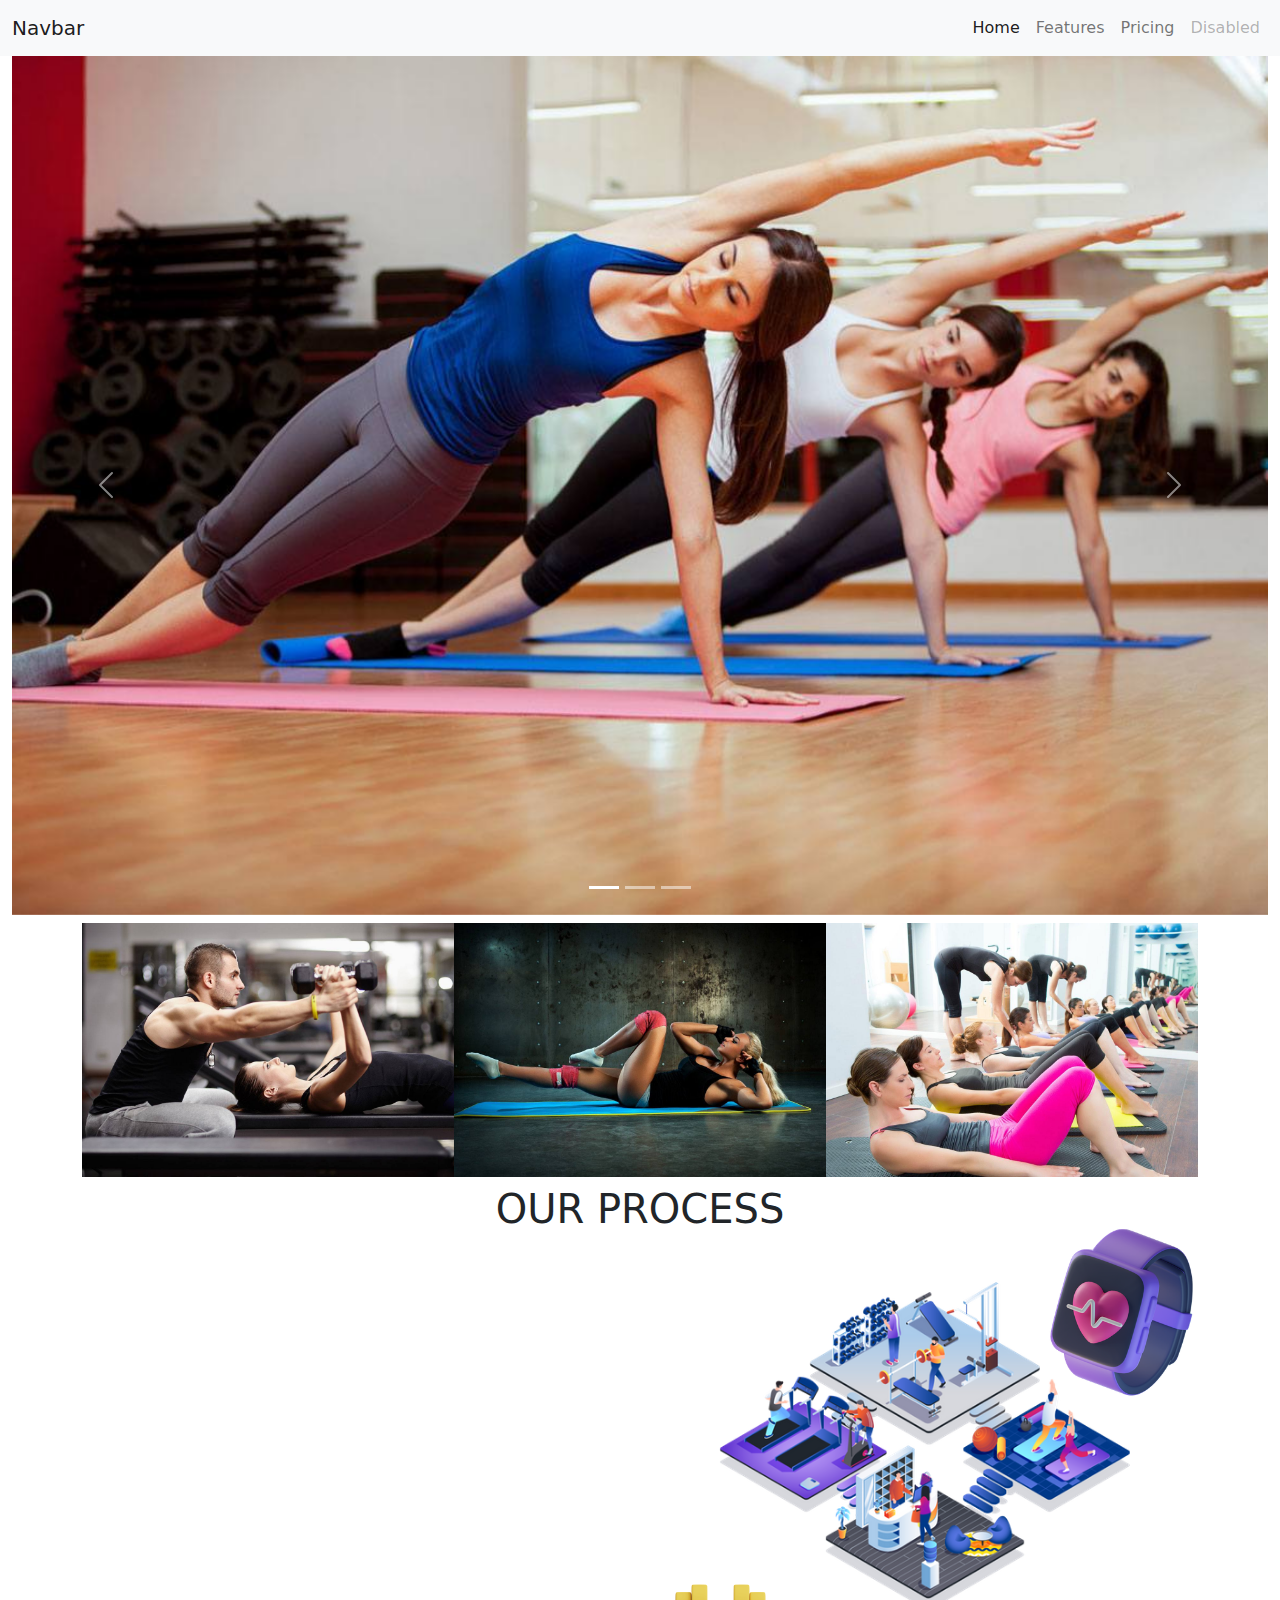
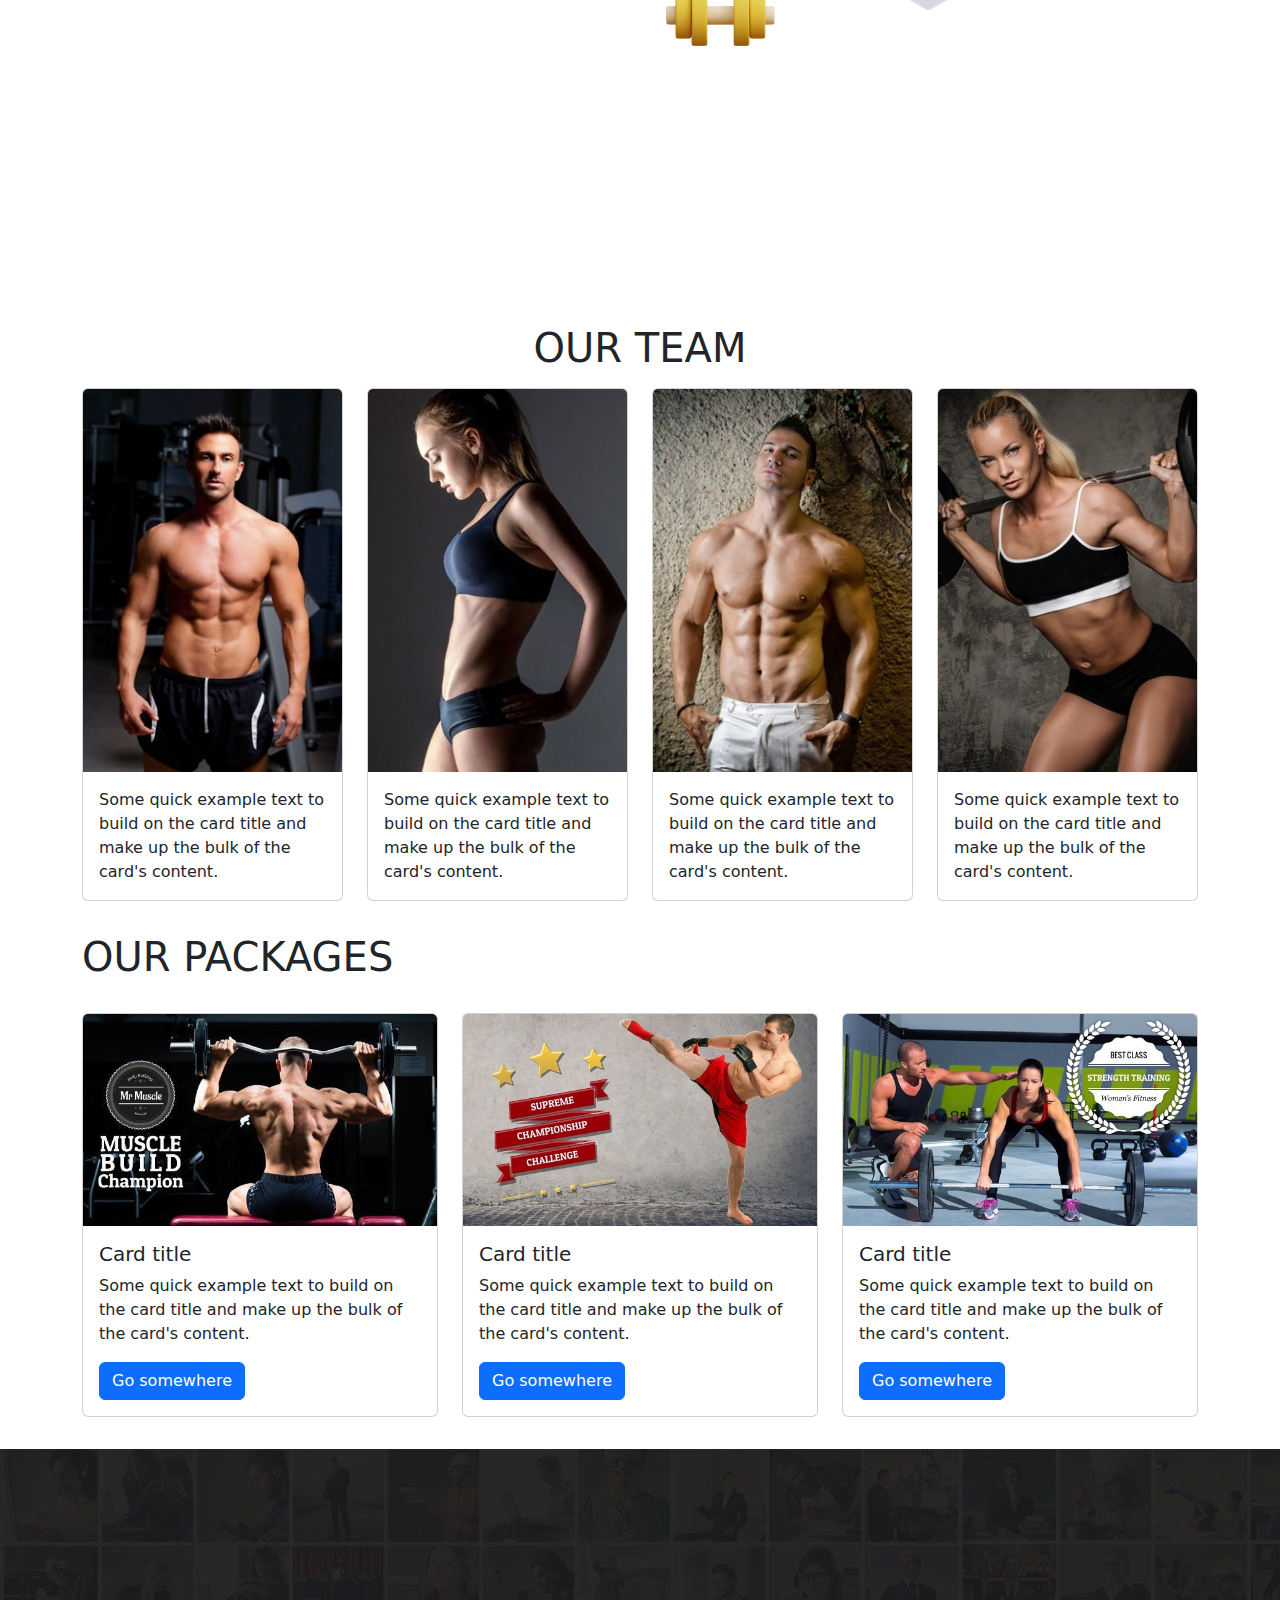
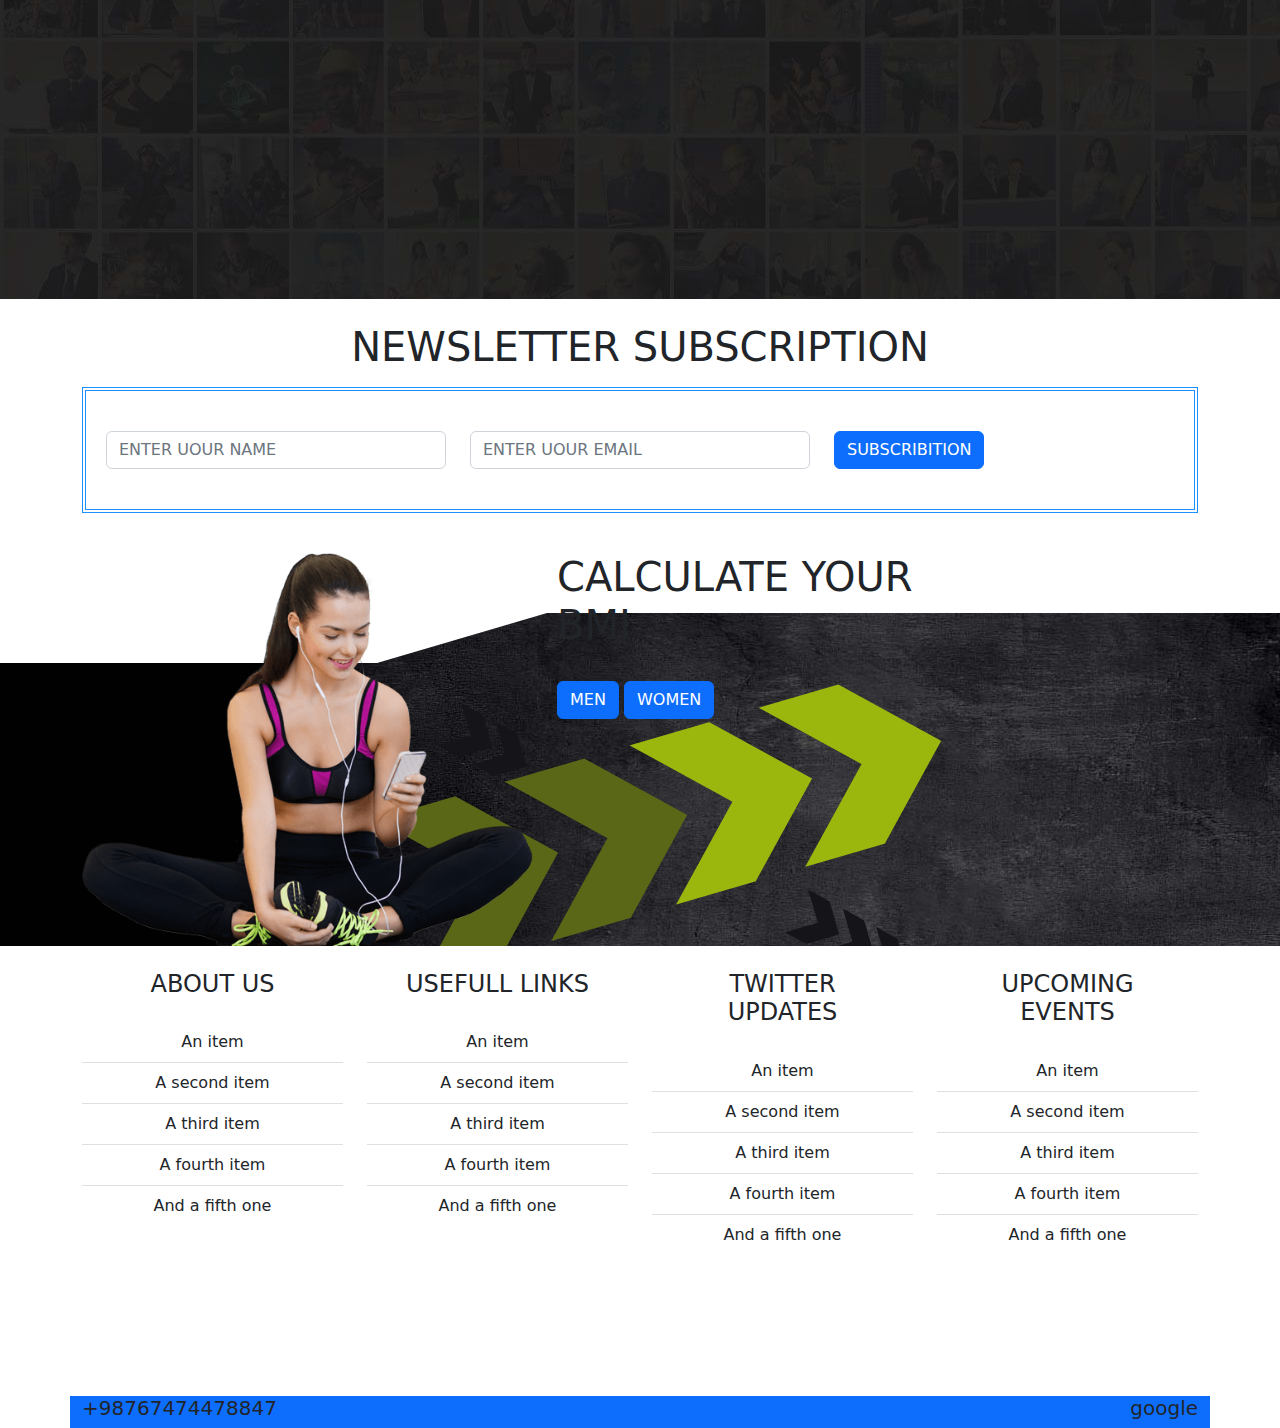
==== index.html @ b1b50716 "new" ====
<!DOCTYPE html>
<html lang="en">
<head>
    <meta charset="UTF-8">
    <meta http-equiv="X-UA-Compatible" content="IE=edge">
    <meta name="viewport" content="width=device-width, initial-scale=1.0">
    <title>sample page</title>
    <link rel="stylesheet" href="style.css">
    <link rel="stylesheet" href="./bootstrap/dist/css/bootstrap.min.css">
</head>
<body>
<!--navbar-->
<nav class="navbar navbar-expand-lg bg-light">
    <div class="container-fluid">
      <a class="navbar-brand" href="#">Navbar</a>
      <button class="navbar-toggler" type="button" data-bs-toggle="collapse" data-bs-target="#navbarNav" aria-controls="navbarNav" aria-expanded="false" aria-label="Toggle navigation">
        <span class="navbar-toggler-icon"></span>
      </button>
      <div class="collapse navbar-collapse" id="navbarNav">
        <ul class="navbar-nav ms-auto">
          <li class="nav-item">
            <a class="nav-link active" aria-current="page" href="#">Home</a>
          </li>
          <li class="nav-item">
            <a class="nav-link" href="#">Features</a>
          </li>
          <li class="nav-item">
            <a class="nav-link" href="#">Pricing</a>
          </li>
          <li class="nav-item">
            <a class="nav-link disabled">Disabled</a>
          </li>
        </ul>
      </div>
    </div>
  </nav>
<!--navbar end-->
<!-- wallpaper -->
<div class="container-fluid">
<div id="carouselExampleIndicators" class="carousel slide" data-bs-ride="true">
    <div class="carousel-indicators">
      <button type="button" data-bs-target="#carouselExampleIndicators" data-bs-slide-to="0" class="active" aria-current="true" aria-label="Slide 1"></button>
      <button type="button" data-bs-target="#carouselExampleIndicators" data-bs-slide-to="1" aria-label="Slide 2"></button>
      <button type="button" data-bs-target="#carouselExampleIndicators" data-bs-slide-to="2" aria-label="Slide 3"></button>
    </div>
    <div class="carousel-inner">
      <div class="carousel-item active">
        <img src="./assests/portfolio1.jpg" class="d-block w-100" alt="...">
      </div>
      <div class="carousel-item">
        <img src="./assests/portfolio6.jpg" class="d-block w-100" alt="...">
      </div>
      <div class="carousel-item">
        <img src="./assests/portfolio7.jpg" class="d-block w-100" alt="...">
      </div>
    </div>
    <button class="carousel-control-prev" type="button" data-bs-target="#carouselExampleIndicators" data-bs-slide="prev">
      <span class="carousel-control-prev-icon" aria-hidden="true"></span>
      <span class="visually-hidden">Previous</span>
    </button>
    <button class="carousel-control-next" type="button" data-bs-target="#carouselExampleIndicators" data-bs-slide="next">
      <span class="carousel-control-next-icon" aria-hidden="true"></span>
      <span class="visually-hidden">Next</span>
    </button>
  </div>
</div>
<!-- wallpaper end -->
 <!-- gift image -->
   <div class="container">
    <div class="row g-0">
        <div class="my-2  col-xs-12 col-sm-12 col-md-4 col-lg-4 col-xl-4 ">
            <img src="./assests/blog3.jpg" alt="" class="img-fluid  img1">
        </div>
        <div class="my-2 col-xs-12 col-sm-12 col-md-4 col-lg-4 col-xl-4">
            <img src="./assests/blog4.jpg" alt="" class="img-fluid img1">
        </div>
        <div class="my-2 col-xs-12 col-sm-12 col-md-4 col-lg-4 col-xl-4">
            <img src="./assests/blog5.jpg" alt="" class="img-fluid img1">
        </div>


    </div>
   </div>

 <!-- gift image eng -->


<!-- our process -->
 <div class="container">
    <div class="row">
        <!-- <div class="col-4">     
        </div> -->
        <div class="col-12"> <h1 class="text-center fw-100">OUR PROCESS</h1></div>
        <!-- <div class="col-4"></div> -->
    </div>
 </div>
<!-- <div class="container">
    <div class="row ">
        <div class="my-2  col-xs-12 col-sm-12 col-md-6 col-lg-3 col-xl-3   logobar"></div>
        <div class="my-2  col-xs-12 col-sm-12 col-md-6 col-lg-3 col-xl-3 logobar"></div>
        <div class="my-2  col-xs-12 col-sm-12 col-md-6 col-lg-3 col-xl-3  logobar"></div>
        <div class="my-2  col-xs-12 col-sm-12 col-md-6 col-lg-3 col-xl-3  logobar"></div>
    </div>
</div> -->
<div class="container">
  <div class="row">
    <div class="col-sm-12 col-md-6 col-lg-6 col-xl-6">
     
    </div>
    <div class="col-sm-12 col-md-6 col-lg-6 col-xl-6">
      <img src="./assests/fitness-training-at-gym-3727563-3157897.png" class="img-fluid ani w-100">
      <img src="./assests/dumbbell-2997173-2516211.png" class="img-fluid w-25 dam">
      <img src="./assests/sport-smartwatch-5477544-4577168.png" class="img-fluid w-50 sam"> 
   
    </div>
  </div>
</div>



<!-- our process end -->

<!-- workout of the day -->
<!-- <div class="container">
    <h1 class="text-center m-3">WORK OUT OFF THE DAY </h1>
    <div class="row">
        <div class="my-2 col-xs-12 col-sm-12 col-md-12 col-lg-4 col-xl-4  workout">
            <div class="card" >
                <img src="./assests/event1.jpg" class="card-img-top" alt="...">
                <div class="card-body">
                  <h5 class="card-title">Card title</h5>
                  <p class="card-text">Some quick example text to build on the card title and make up the bulk of the card's content.</p>
                  <a href="#" class="btn btn-primary">Go somewhere</a>
                </div>
              </div>
        </div>
        <div class="my-2 col-xs-12 col-sm-12 col-md-12 col-lg-4 col-xl-4 workout">
            <div class="card" >
                <img src="./assests/event4.jpg" class="card-img-top" alt="...">
                <div class="card-body">
                  <h5 class="card-title">Card title</h5>
                  <p class="card-text">Some quick example text to build on the card title and make up the bulk of the card's content.</p>
                  <a href="#" class="btn btn-primary">Go somewhere</a>
                </div>
              </div>
        </div>
        <div class="my-2 col-xs-12 col-sm-12 col-md-12 col-lg-4 col-xl-4 workout">
            <div class="card" >
                <img src="./assests/event5.jpg" class="card-img-top" alt="...">
                <div class="card-body">
                  <h5 class="card-title">Card title</h5>
                  <p class="card-text">Some quick example text to build on the card title and make up the bulk of the card's content.</p>
                  <a href="#" class="btn btn-primary">Go somewhere</a>
                </div>
              </div>
        </div>
    </div>
</div> -->




<!-- work out of the day end-- -->

<!-- our team -->
<div class="container">
    <h1 class="text-center">OUR TEAM</h1>
    <div class="row">
        <div class="my-2 col-xs-12 col-sm-12 col-md-6 col-lg-3 col-xl-3">
            <div class="card">
                <img src="./assests/team14.jpg" class="card-img-top" alt="...">
                <div class="card-body">
                  <p class="card-text">Some quick example text to build on the card title and make up the bulk of the card's content.</p>
                </div>
              </div>
        </div>
        <div class="my-2 col-xs-12 col-sm-12 col-md-6 col-lg-3 col-xl-3">
            <div class="card">
                <img src="./assests/team11.jpg" class="card-img-top" alt="...">
                <div class="card-body">
                  <p class="card-text">Some quick example text to build on the card title and make up the bulk of the card's content.</p>
                </div>
              </div>
        </div>
        <div class="my-2 col-xs-12 col-sm-12 col-md-6 col-lg-3 col-xl-3">
            <div class="card">
                <img src="./assests/team12.jpg" class="card-img-top" alt="...">
                <div class="card-body">
                  <p class="card-text">Some quick example text to build on the card title and make up the bulk of the card's content.</p>
                </div>
              </div>
        </div>
        <div class="my-2 col-sm-12 col-md-6 col-lg-3 col-xl-3">
            <div class="card">
                <img src="./assests/team13.jpg" class="card-img-top" alt="...">
                <div class="card-body">
                  <p class="card-text">Some quick example text to build on the card title and make up the bulk of the card's content.</p>
                </div>
              </div>
        </div>
    </div>
</div>
<!-- our team end  -->
<!-- ourpackage -->
<div class="container">
    <h1 class="my-4">OUR PACKAGES</h1>
    <div class="row">
        <div class="col-xs-12 col-sm-12 col-md-4 col-lg-4 col-xl-4  ourpackage  my-2 img-fluid">
            <div class="card">
                <img src="./assests/event4.jpg" class="card-img-top" alt="...">
                <div class="card-body">
                  <h5 class="card-title">Card title</h5>
                  <p class="card-text">Some quick example text to build on the card title and make up the bulk of the card's content.</p>
                  <a href="#" class="btn btn-primary">Go somewhere</a>
                </div>
              </div>
        </div>
        <div class="col-xs-12 col-sm-12 col-md-4 col-lg-4 col-xl-4 ourpackage my-2 img-fluid">
            <div class="card">
                <img src="./assests/event3.jpg" class="card-img-top" alt="...">
                <div class="card-body">
                  <h5 class="card-title">Card title</h5>
                  <p class="card-text">Some quick example text to build on the card title and make up the bulk of the card's content.</p>
                  <a href="#" class="btn btn-primary">Go somewhere</a>
                </div>
              </div>
        </div>
        <div class="col-xs-12 col-sm-12 col-md-4 col-lg-4 col-xl-4 ourpackage my-2 img-fluid">
            <div class="card">
                <img src="./assests/event2.jpg" class="card-img-top" alt="...">
                <div class="card-body">
                  <h5 class="card-title">Card title</h5>
                  <p class="card-text">Some quick example text to build on the card title and make up the bulk of the card's content.</p>
                  <a href="#" class="btn btn-primary">Go somewhere</a>
                </div>
              </div>
        </div>
    </div>
</div>
<!-- our package end  -->


<!-- review -->
<div class="container-fluid review my-4">
    </div>
    
   
<!-- review end -->


<!-- form  -->
<div class="container">
    
    <h1 class="text-center my-3">NEWSLETTER SUBSCRIPTION</h1>
    <div class="box py-4 my-3">
        <div class="row">
            <div class="col-sm-12 col-md-4 col-lg-4 col-xl-4 my-3 ">
                <input type="text" placeholder="ENTER UOUR NAME" class="form-control">
            </div>
            <div class="col-sm-12 col-md-4 col-lg-4 col-xl-4 my-3 ">
                <input type="text" placeholder="ENTER UOUR EMAIL" class="form-control"  >
            </div>
            <div class="col-sm-12 col-md-4 col-lg-4 col-xl-4 my-3">
                <input type="button" class="btn btn-primary" value="SUBSCRIBITION">
            </div>
        </div>
    </div>
</div>
<!-- form end  -->
<!-- callculater -->
<div class="container-fluid callculater">
    <div class="container">
    <div class="row">
        <div class="col-5">
            <img src="./assests/women-with-iphone.png" class="img-fluid g-4">
        </div>
        <div class="col-4" >
            <h1>CALCULATE YOUR BMI</h1>
            <button class="btn btn-primary mt-4"><span></span>MEN</button>
            <button class="btn btn-primary mt-4"><span></span>WOMEN</button>
        </div>
    </div>
    
</div>
</div>
<!-- callculater end  -->

<!-- footer  -->
<div class="container-fluid footer">
    <div class="container">
    <div class="row">
        <div class="col-sm-12 col-md-12 col-lg-6 col-xl-3">
            <h4 class="text-center m-3 p-2"><span></span>ABOUT US</h4>
            <ul class="list-group list-group-flush text-center">
                <li class="list-group-item">An item</li>
                <li class="list-group-item">A second item</li>
                <li class="list-group-item">A third item</li>
                <li class="list-group-item">A fourth item</li>
                <li class="list-group-item">And a fifth one</li>
              </ul>
        </div>
        <div class="col-sm-12 col-md-12 col-lg-6 col-xl-3">
            <h4 class="text-center m-3 p-2"><span></span>USEFULL LINKS</h4>
            <ul class="list-group list-group-flush  text-center">
                <li class="list-group-item">An item</li>
                <li class="list-group-item">A second item</li>
                <li class="list-group-item">A third item</li>
                <li class="list-group-item">A fourth item</li>
                <li class="list-group-item">And a fifth one</li>
              </ul>
        </div>
        <div class="col-sm-12 col-md-12 col-lg-6 col-xl-3">
            <h4 class="text-center m-3 p-2"><span></span>TWITTER UPDATES</h4>
            <ul class="list-group list-group-flush text-center">
                <li class="list-group-item">An item</li>
                <li class="list-group-item">A second item</li>
                <li class="list-group-item">A third item</li>
                <li class="list-group-item">A fourth item</li>
                <li class="list-group-item">And a fifth one</li>
              </ul>
        </div>
        <div class=" col-sm-12 col-md-12 col-lg-6 col-xl-3">
            <h4 class="text-center m-3 p-2"><span></span>UPCOMING EVENTS</h4>
            <ul class="list-group list-group-flush text-center">
                <li class="list-group-item">An item</li>
                <li class="list-group-item">A second item</li>
                <li class="list-group-item">A third item</li>
                <li class="list-group-item">A fourth item</li>
                <li class="list-group-item">And a fifth one</li>
              </ul>
        </div>
    </div>
</div>
</div>
<!-- footr end  -->

<!-- contact  -->
<div class="container bg-primary">
    <div class="row">
        <div class="col-6">
    <h5 class="text-start"><span></span> +98767474478847</h5></div>
    <div class="col-6">
    <h5 class="text-end"> <span></span>google</h5></div>
</div>
</div>
<!-- contact end  -->



























    <script src="./bootstrap/dist/js/bootstrap.min.js"></script>
</body>
</html>
---- style.css ----
*{
    margin: 0;
    padding: 0;
    
}
body{
    overflow-x: hidden;
    
}
.logobar{
    width: 400px;
    height: 400px;
    background-color: dodgerblue;
    border-radius: 5%;
 
    
}
.review{
    margin: 0 !important;
    padding: 0 !important;
    width: 100%;
    height: 50vh;
    background-image: url('./assests/testimonial-bg.jpg');
}
.box{
   width: 100%;

   
   padding: 20px 20px 20px 20px;
   border: 4px double dodgerblue;
}
.callculater{
    background-image: url('./assests/paralax-5.png');
    width: 100%;
    min-height: 300px;
    margin-top:40px;
    background-repeat: no-repeat;
    
}
.footer{
    width: 100%;
    min-height: 50vh;
    background-color: white;
}
.navbar-toggler:focus{
    box-shadow: none;
    
}

.ani{
    animation: sree 3s  infinite linear;
}
@keyframes sree{
    0%{
        transform: translate(-15px , 0px);
    }
    50%{
        transform: translate(0px, -15px);

    }
    100%{
        transform: translate(-15px , 0px);
    }
}
.dam{
    position: relative;
    bottom: 25%;
    animation: dam 3s infinite linear;
    
}
@keyframes dam {
    0%{
        transform: translateY(-20px)
    }
    50%{
        transform: translateY(20px)

    }
    100%{
        transform: translateY(-20px)
    }
}
@media screen and (max-width:576px){
    .img1{
        width: 80%;
        position: relative;
        left: 35px;
    }
}
.sam{
    position: relative;
    top: -70%;
    left:35%;
    animation: sam 3s infinite;
}
@keyframes sam{
    0%{
        transform: translateY(-20px) ;
    }
    50%{
        transform: translateY(20px);
    }
    100%{
        transform: translateY(-20px);
    }
}
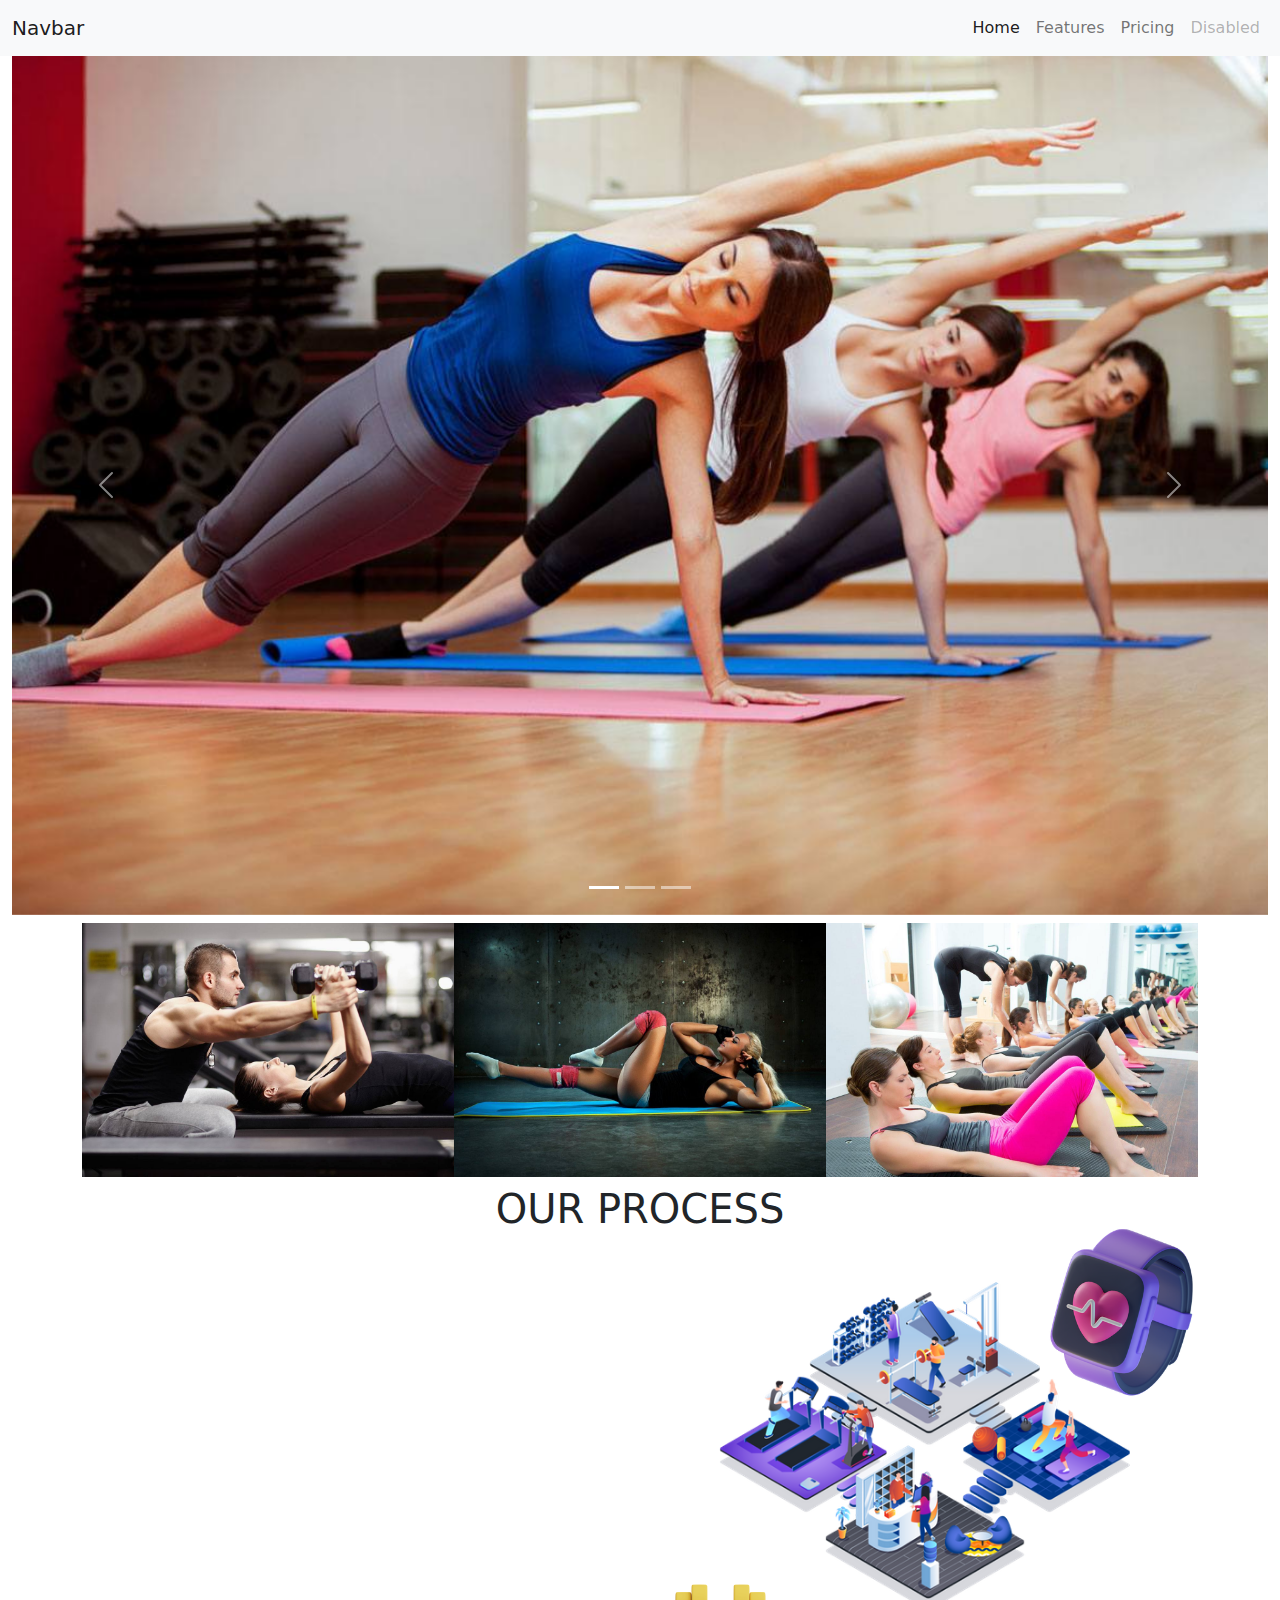
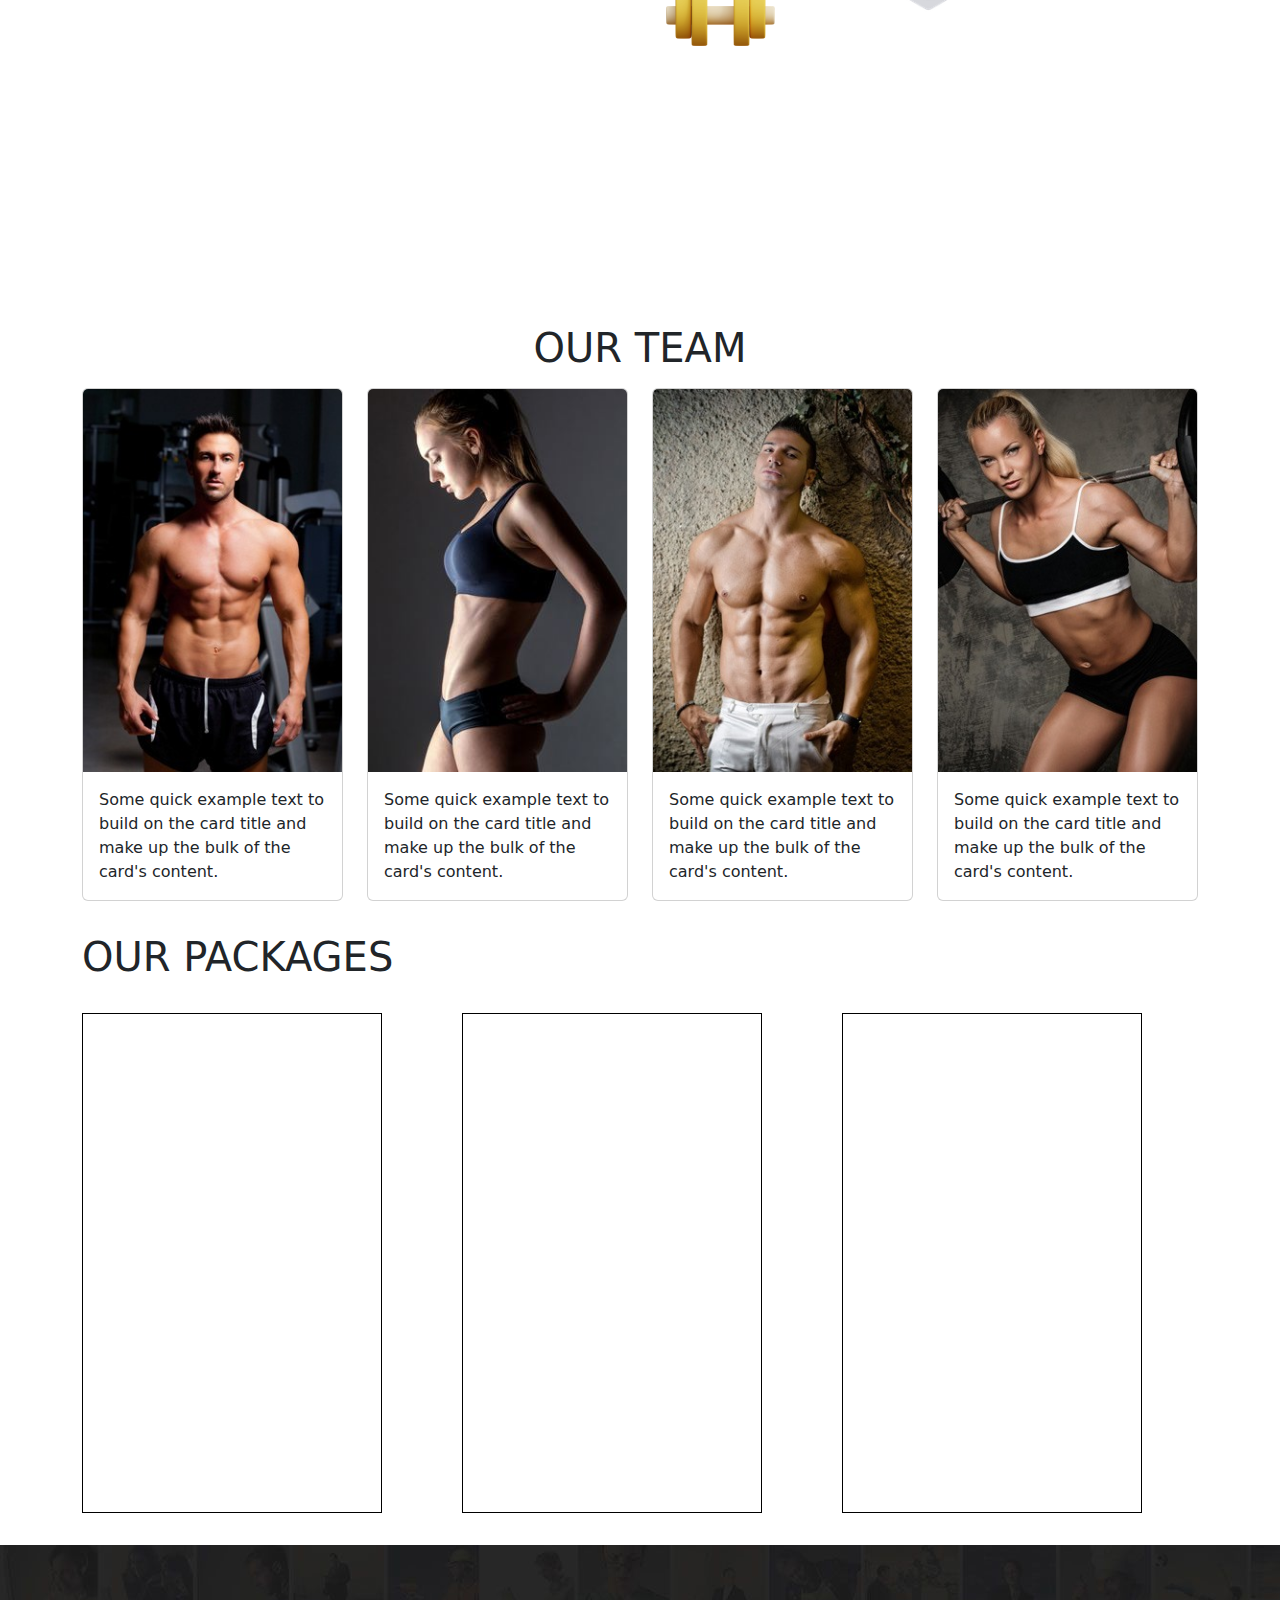
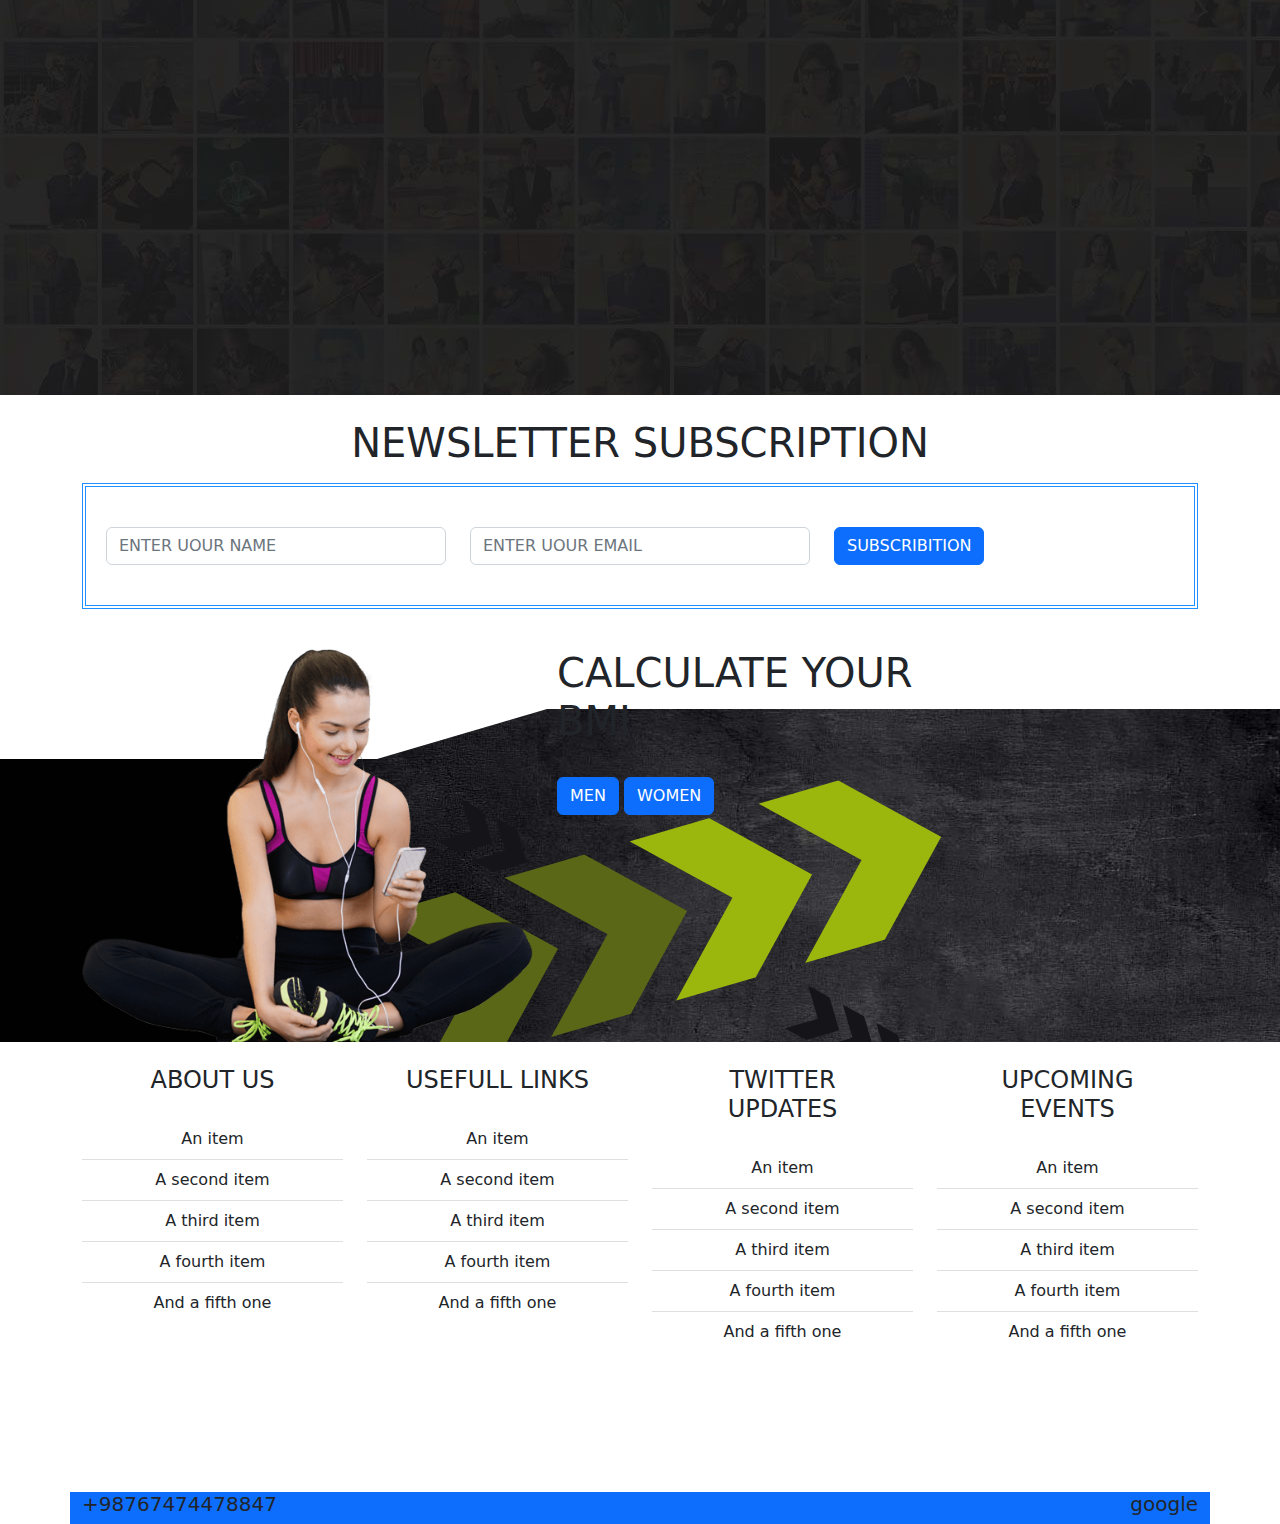
==== commit cf0eeb19: "new" ====
--- a/index.html
+++ b/index.html
@@ -6,6 +6,7 @@
     <meta name="viewport" content="width=device-width, initial-scale=1.0">
     <title>sample page</title>
     <link rel="stylesheet" href="style.css">
+    <link href="https://unpkg.com/aos@2.3.1/dist/aos.css" rel="stylesheet">
     <link rel="stylesheet" href="./bootstrap/dist/css/bootstrap.min.css">
 </head>
 <body>
@@ -108,7 +109,7 @@
      
     </div>
     <div class="col-sm-12 col-md-6 col-lg-6 col-xl-6">
-      <img src="./assests/fitness-training-at-gym-3727563-3157897.png" class="img-fluid ani w-100">
+      <img src="./assests/fitness-training-at-gym-3727563-3157897.png" class="img-fluid ani">
       <img src="./assests/dumbbell-2997173-2516211.png" class="img-fluid w-25 dam">
       <img src="./assests/sport-smartwatch-5477544-4577168.png" class="img-fluid w-50 sam"> 
    
@@ -206,34 +207,15 @@
     <h1 class="my-4">OUR PACKAGES</h1>
     <div class="row">
         <div class="col-xs-12 col-sm-12 col-md-4 col-lg-4 col-xl-4  ourpackage  my-2 img-fluid">
-            <div class="card">
-                <img src="./assests/event4.jpg" class="card-img-top" alt="...">
-                <div class="card-body">
-                  <h5 class="card-title">Card title</h5>
-                  <p class="card-text">Some quick example text to build on the card title and make up the bulk of the card's content.</p>
-                  <a href="#" class="btn btn-primary">Go somewhere</a>
-                </div>
-              </div>
+            <div class="card1">
+
+            </div>
         </div>
         <div class="col-xs-12 col-sm-12 col-md-4 col-lg-4 col-xl-4 ourpackage my-2 img-fluid">
-            <div class="card">
-                <img src="./assests/event3.jpg" class="card-img-top" alt="...">
-                <div class="card-body">
-                  <h5 class="card-title">Card title</h5>
-                  <p class="card-text">Some quick example text to build on the card title and make up the bulk of the card's content.</p>
-                  <a href="#" class="btn btn-primary">Go somewhere</a>
-                </div>
-              </div>
+            <div class="card1"></div>
         </div>
         <div class="col-xs-12 col-sm-12 col-md-4 col-lg-4 col-xl-4 ourpackage my-2 img-fluid">
-            <div class="card">
-                <img src="./assests/event2.jpg" class="card-img-top" alt="...">
-                <div class="card-body">
-                  <h5 class="card-title">Card title</h5>
-                  <p class="card-text">Some quick example text to build on the card title and make up the bulk of the card's content.</p>
-                  <a href="#" class="btn btn-primary">Go somewhere</a>
-                </div>
-              </div>
+            <div class="card1"></div>
         </div>
     </div>
 </div>
@@ -368,9 +350,12 @@
 
 
 
-
+<script>
+  AOS.init();
+</script>
 
 
     <script src="./bootstrap/dist/js/bootstrap.min.js"></script>
+    <script src="https://unpkg.com/aos@2.3.1/dist/aos.js"></script>
 </body>
 </html>--- a/style.css
+++ b/style.css
@@ -48,6 +48,7 @@
 }
 
 .ani{
+    width: 700px;
     animation: sree 3s  infinite linear;
 }
 @keyframes sree{
@@ -103,4 +104,9 @@
     100%{
         transform: translateY(-20px);
     }
+}
+.card1{
+    height: 500px;
+    width: 300px;
+    border: 1px solid black;
 }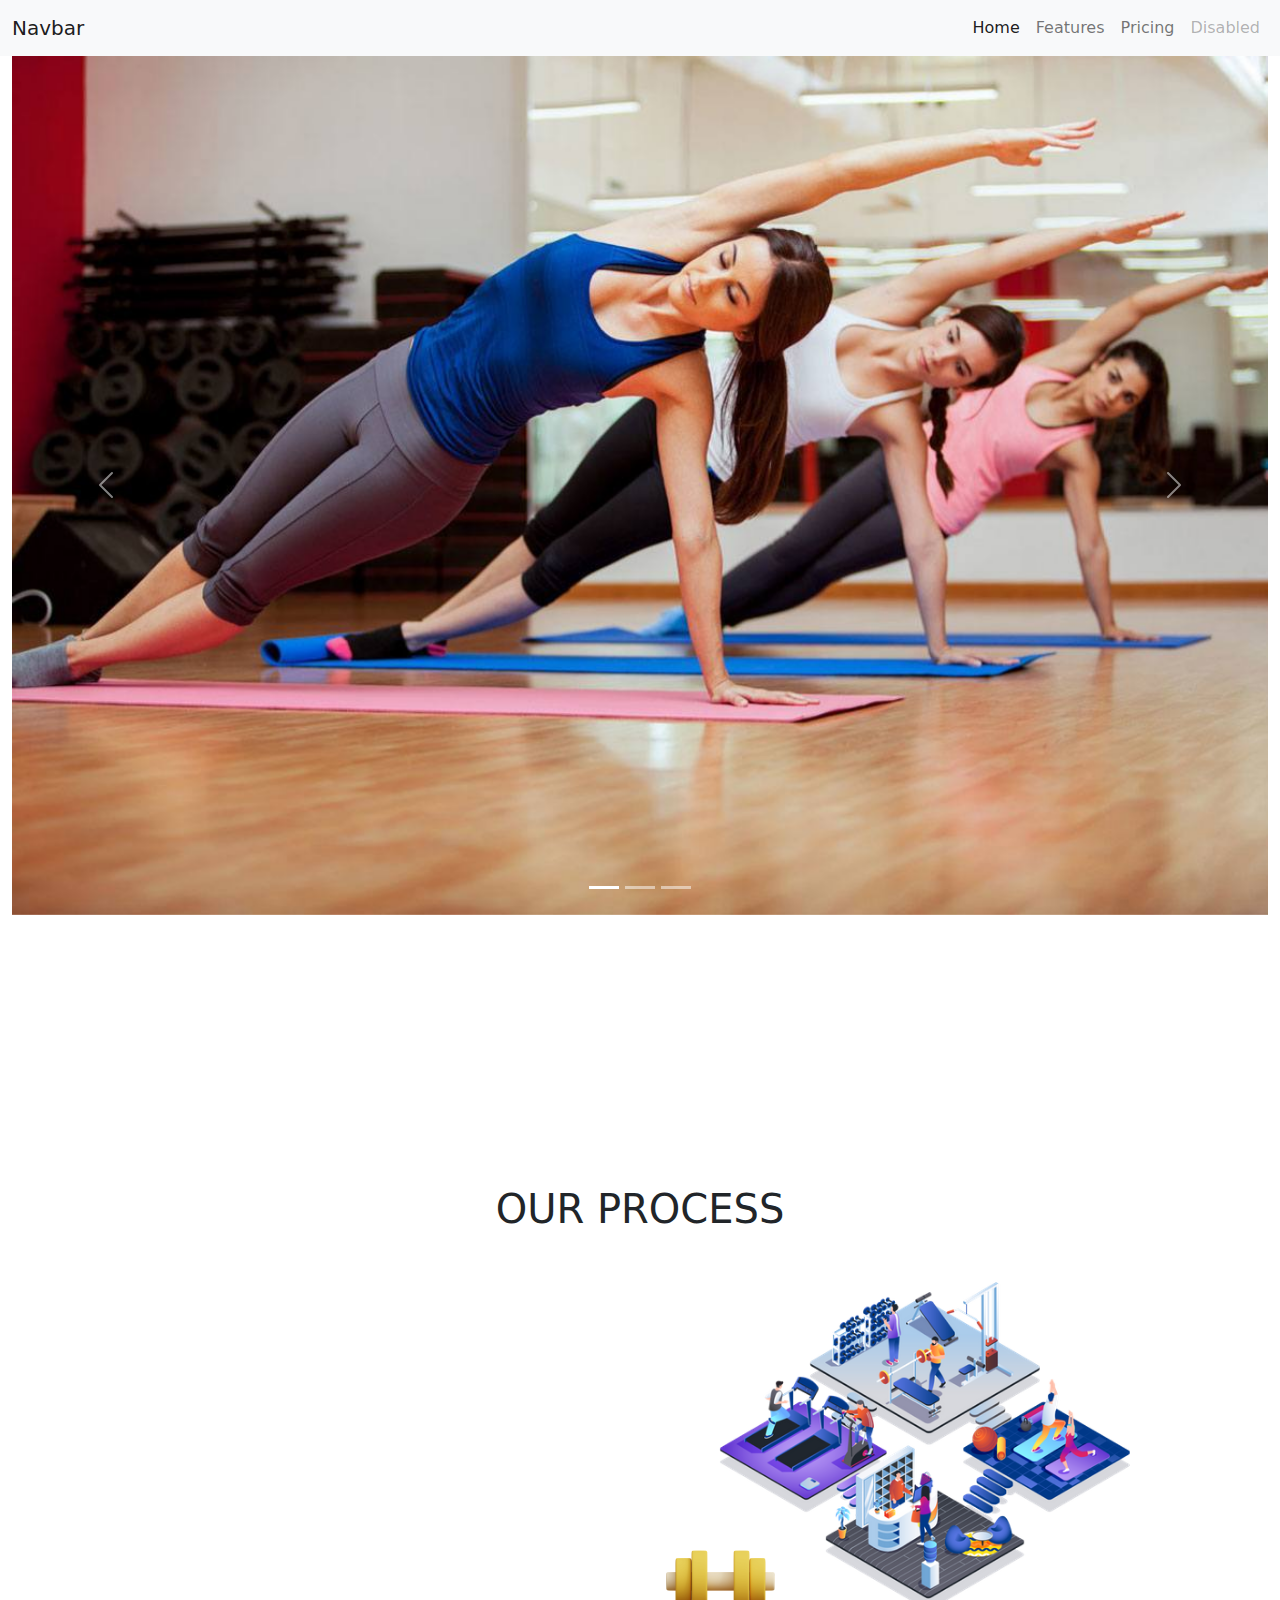
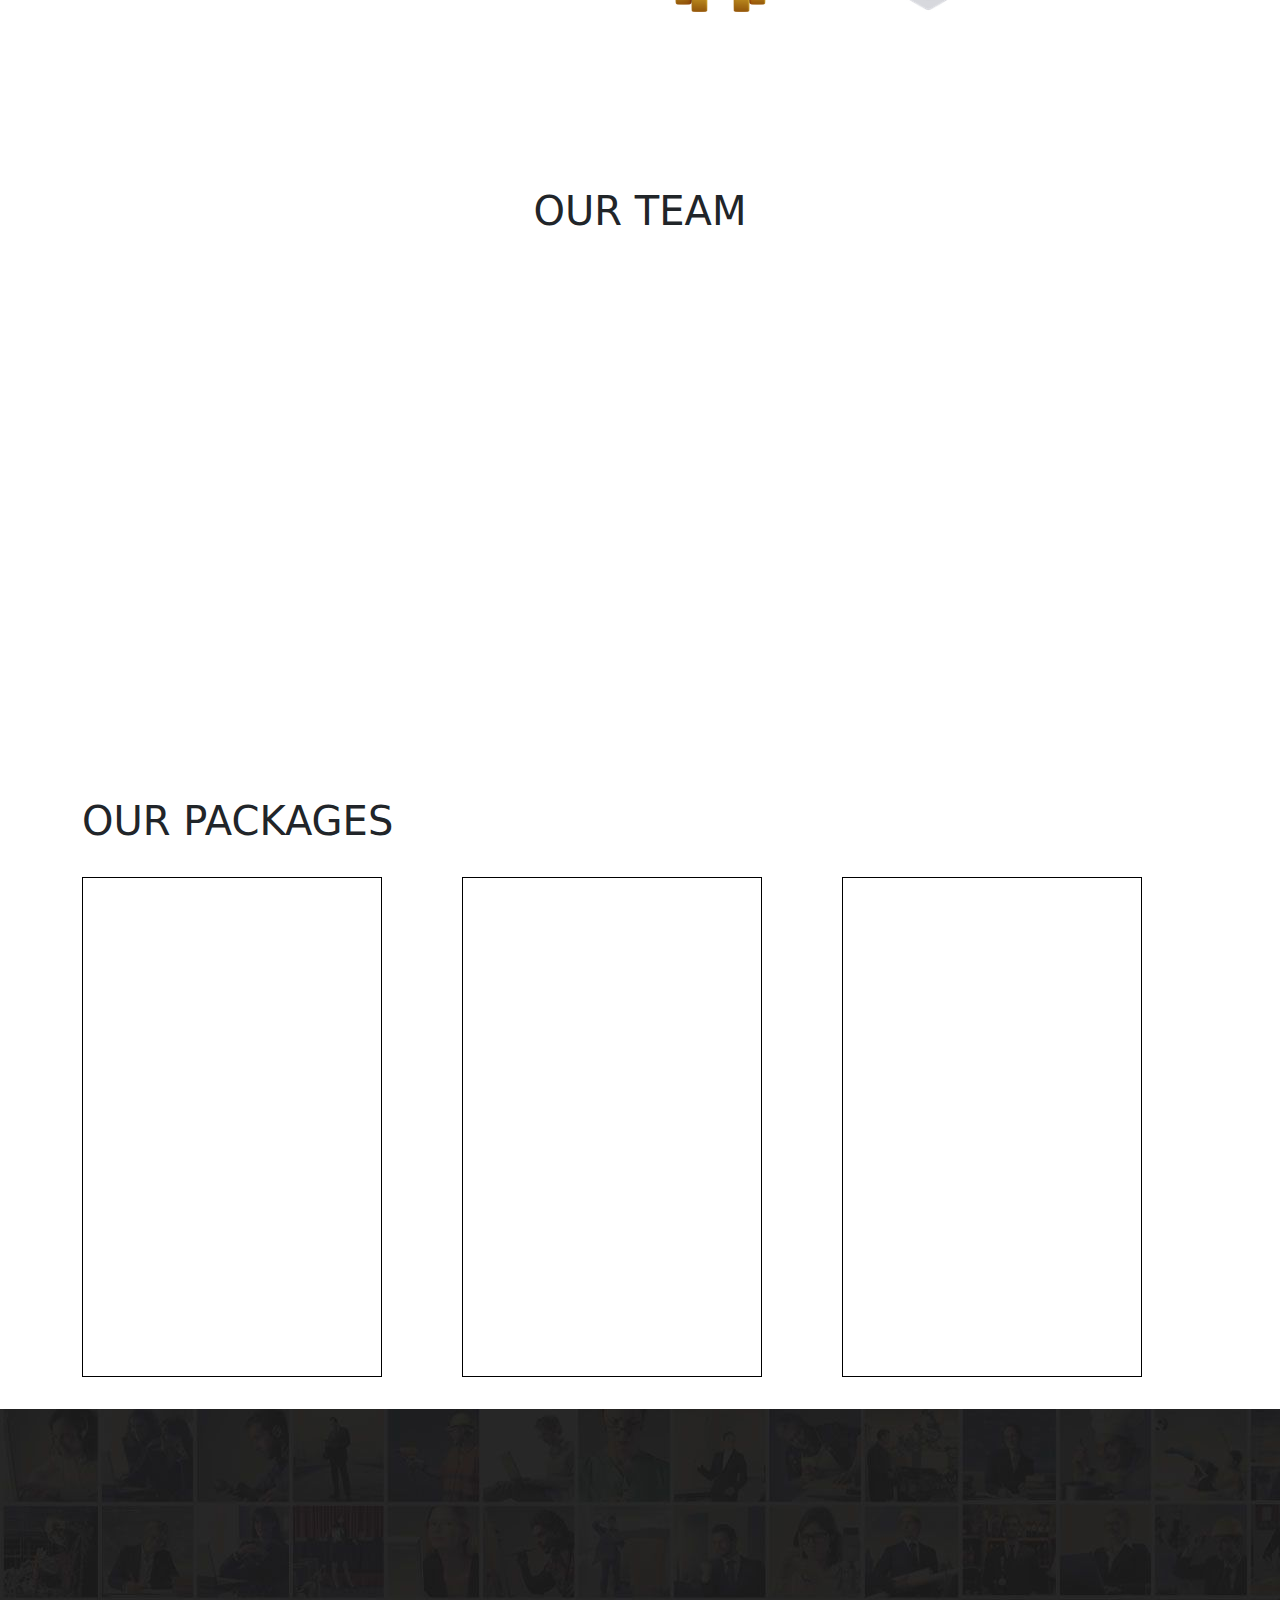
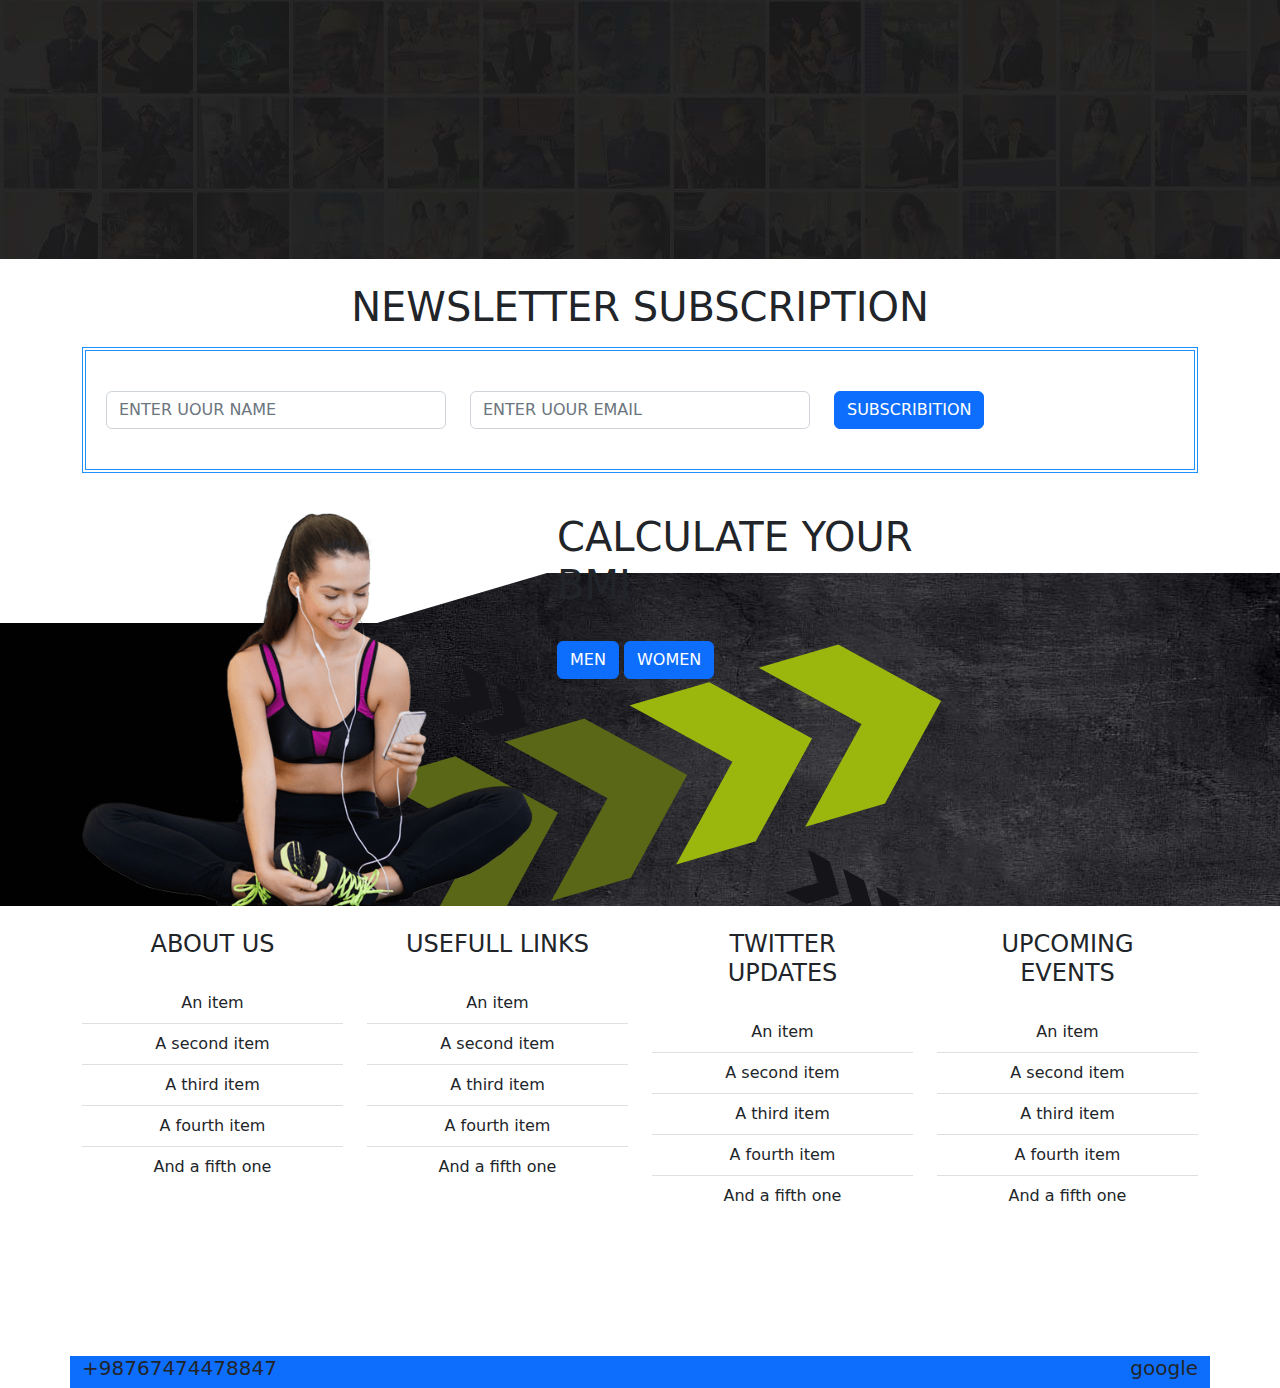
==== commit 1433b205: "new" ====
--- a/index.html
+++ b/index.html
@@ -69,13 +69,14 @@
  <!-- gift image -->
    <div class="container">
     <div class="row g-0">
-        <div class="my-2  col-xs-12 col-sm-12 col-md-4 col-lg-4 col-xl-4 ">
+      
+        <div class="my-2  col-xs-12 col-sm-12 col-md-4 col-lg-4 col-xl-4 " data-aos="fade-left"  data-aos-duration="2000">
             <img src="./assests/blog3.jpg" alt="" class="img-fluid  img1">
         </div>
-        <div class="my-2 col-xs-12 col-sm-12 col-md-4 col-lg-4 col-xl-4">
+        <div class="my-2 col-xs-12 col-sm-12 col-md-4 col-lg-4 col-xl-4" data-aos="fade-right"  data-aos-duration="2000">
             <img src="./assests/blog4.jpg" alt="" class="img-fluid img1">
         </div>
-        <div class="my-2 col-xs-12 col-sm-12 col-md-4 col-lg-4 col-xl-4">
+        <div class="my-2 col-xs-12 col-sm-12 col-md-4 col-lg-4 col-xl-4"  data-aos="fade-left"  data-aos-duration="2000">
             <img src="./assests/blog5.jpg" alt="" class="img-fluid img1">
         </div>
 
@@ -111,7 +112,7 @@
     <div class="col-sm-12 col-md-6 col-lg-6 col-xl-6">
       <img src="./assests/fitness-training-at-gym-3727563-3157897.png" class="img-fluid ani">
       <img src="./assests/dumbbell-2997173-2516211.png" class="img-fluid w-25 dam">
-      <img src="./assests/sport-smartwatch-5477544-4577168.png" class="img-fluid w-50 sam"> 
+      
    
     </div>
   </div>
@@ -167,7 +168,7 @@
 <div class="container">
     <h1 class="text-center">OUR TEAM</h1>
     <div class="row">
-        <div class="my-2 col-xs-12 col-sm-12 col-md-6 col-lg-3 col-xl-3">
+        <div class="my-2 col-xs-12 col-sm-12 col-md-6 col-lg-3 col-xl-3" data-aos="fade-left" data-aos-duration="2000" data-aos-offset="500" data-aos-once="ture">
             <div class="card">
                 <img src="./assests/team14.jpg" class="card-img-top" alt="...">
                 <div class="card-body">
@@ -175,7 +176,7 @@
                 </div>
               </div>
         </div>
-        <div class="my-2 col-xs-12 col-sm-12 col-md-6 col-lg-3 col-xl-3">
+        <div class="my-2 col-xs-12 col-sm-12 col-md-6 col-lg-3 col-xl-3" data-aos="fade-left" data-aos-duration="2000" data-aos-offset="500" data-aos-once="ture">
             <div class="card">
                 <img src="./assests/team11.jpg" class="card-img-top" alt="...">
                 <div class="card-body">
@@ -183,7 +184,7 @@
                 </div>
               </div>
         </div>
-        <div class="my-2 col-xs-12 col-sm-12 col-md-6 col-lg-3 col-xl-3">
+        <div class="my-2 col-xs-12 col-sm-12 col-md-6 col-lg-3 col-xl-3"data-aos="fade-left" data-aos-duration="2000" data-aos-offset="500" data-aos-once="ture">
             <div class="card">
                 <img src="./assests/team12.jpg" class="card-img-top" alt="...">
                 <div class="card-body">
@@ -191,7 +192,7 @@
                 </div>
               </div>
         </div>
-        <div class="my-2 col-sm-12 col-md-6 col-lg-3 col-xl-3">
+        <div class="my-2 col-sm-12 col-md-6 col-lg-3 col-xl-3"data-aos="fade-left" data-aos-duration="2000" data-aos-offset="500" data-aos-once="ture">
             <div class="card">
                 <img src="./assests/team13.jpg" class="card-img-top" alt="...">
                 <div class="card-body">
@@ -350,12 +351,13 @@
 
 
 
-<script>
-  AOS.init();
-</script>
+
 
 
     <script src="./bootstrap/dist/js/bootstrap.min.js"></script>
     <script src="https://unpkg.com/aos@2.3.1/dist/aos.js"></script>
+    <script>
+      AOS.init();
+    </script>
 </body>
 </html>--- a/style.css
+++ b/style.css
@@ -87,24 +87,13 @@
         position: relative;
         left: 35px;
     }
-}
-.sam{
-    position: relative;
-    top: -70%;
-    left:35%;
-    animation: sam 3s infinite;
-}
-@keyframes sam{
-    0%{
-        transform: translateY(-20px) ;
-    }
-    50%{
-        transform: translateY(20px);
-    }
-    100%{
-        transform: translateY(-20px);
+    .card1{
+        position: relative;
+        left: 8%;
     }
 }
+
+
 .card1{
     height: 500px;
     width: 300px;
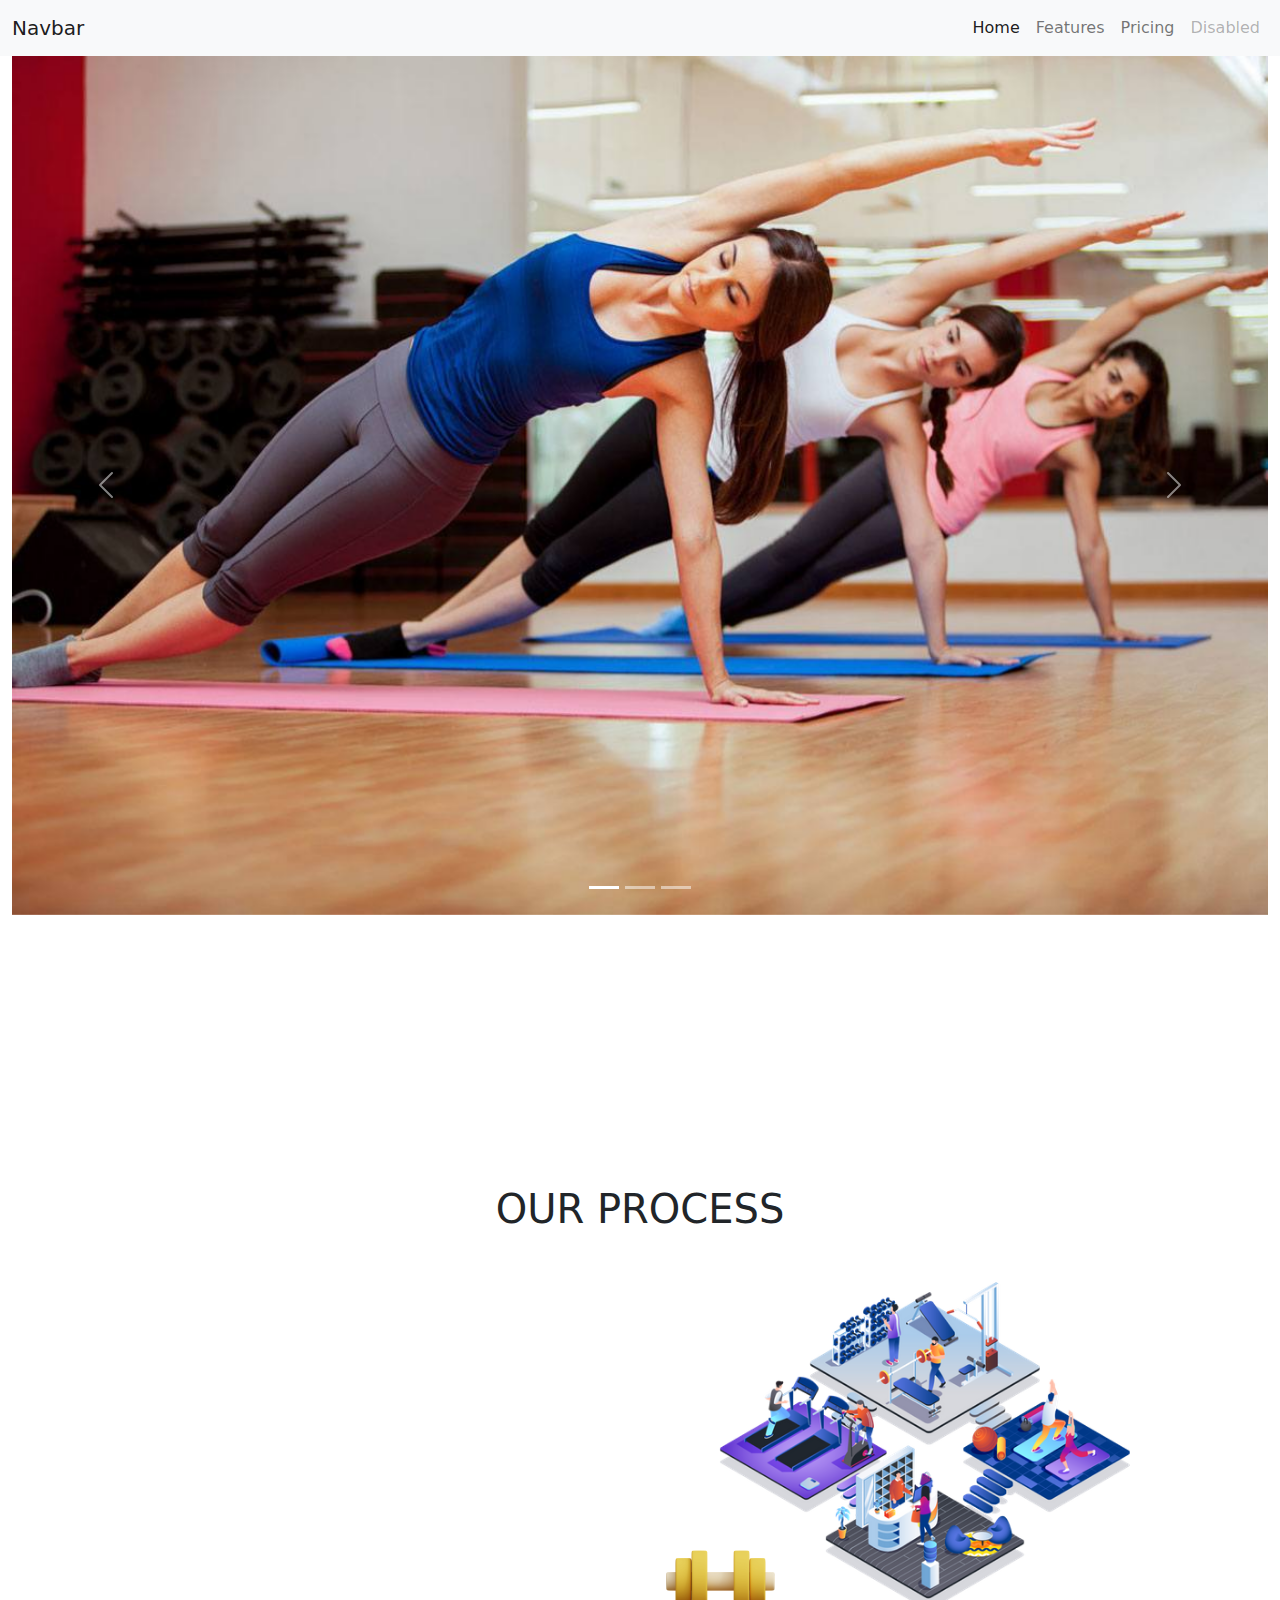
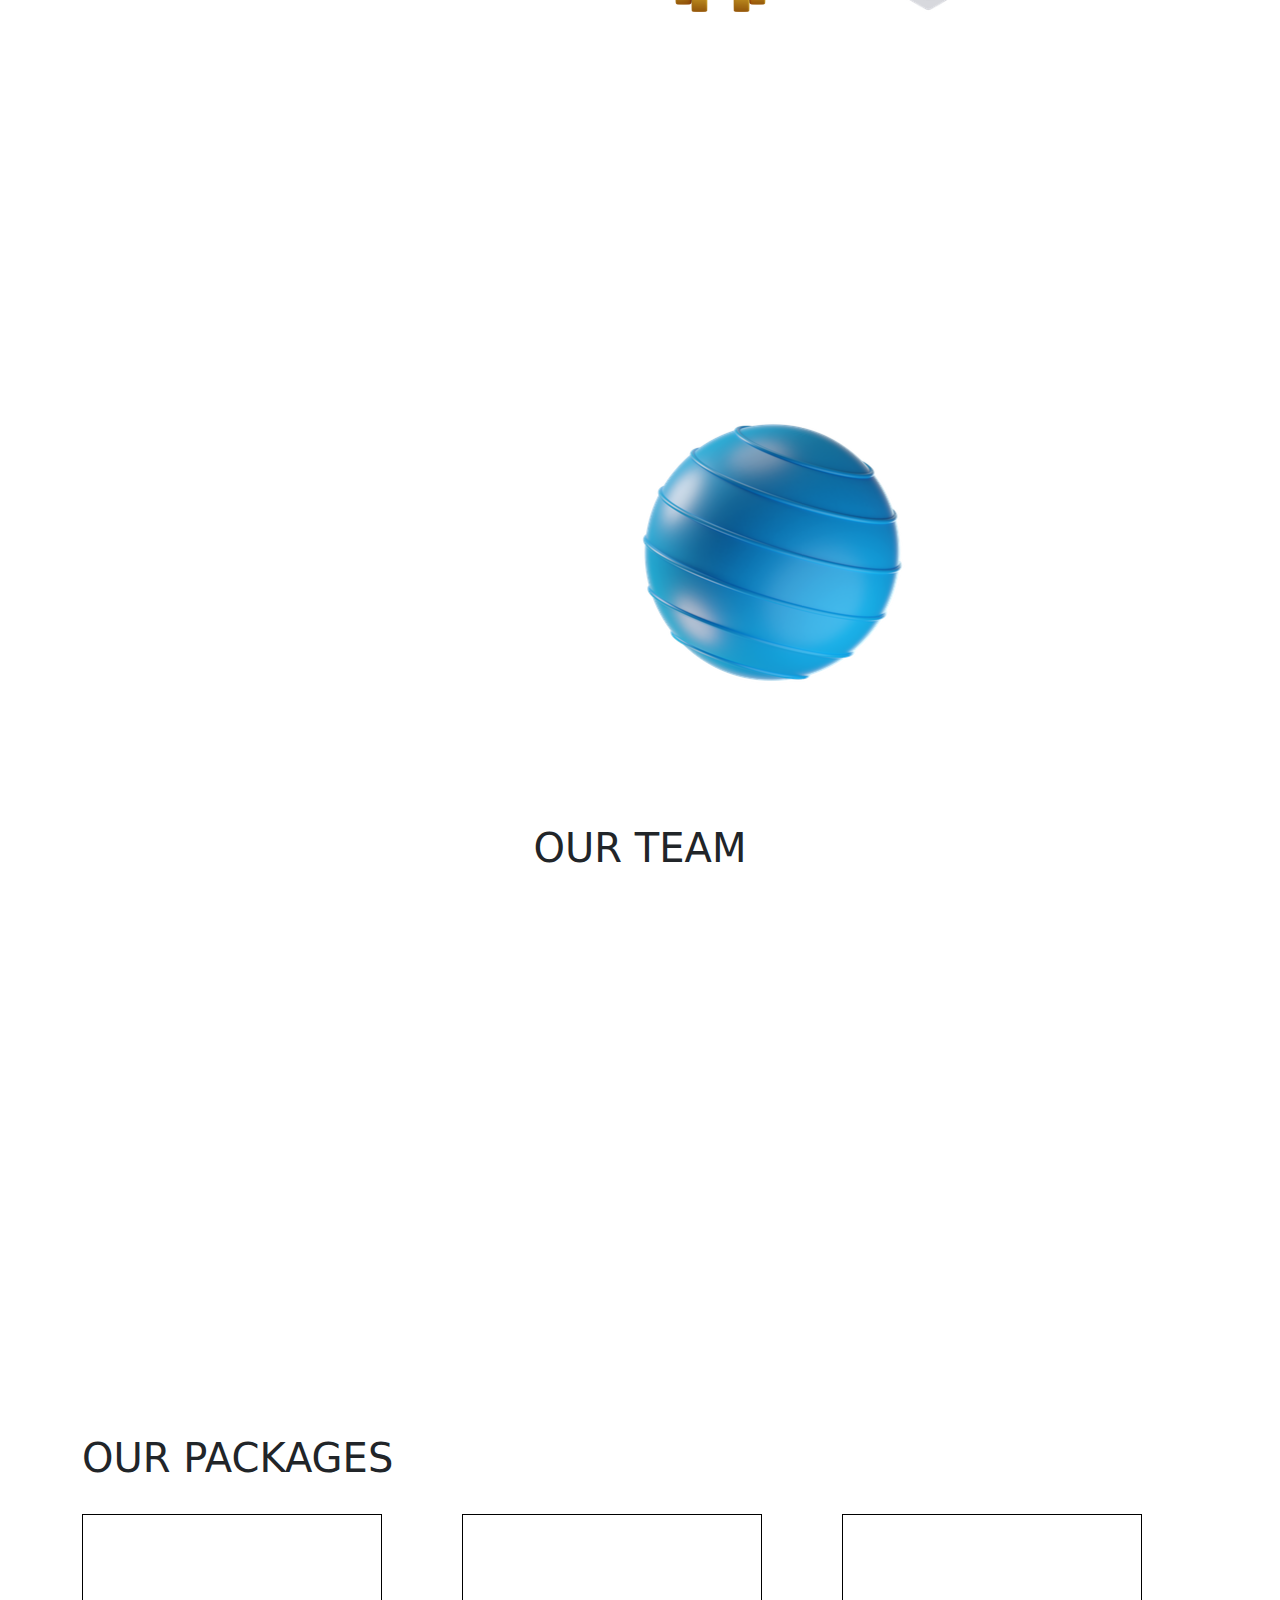
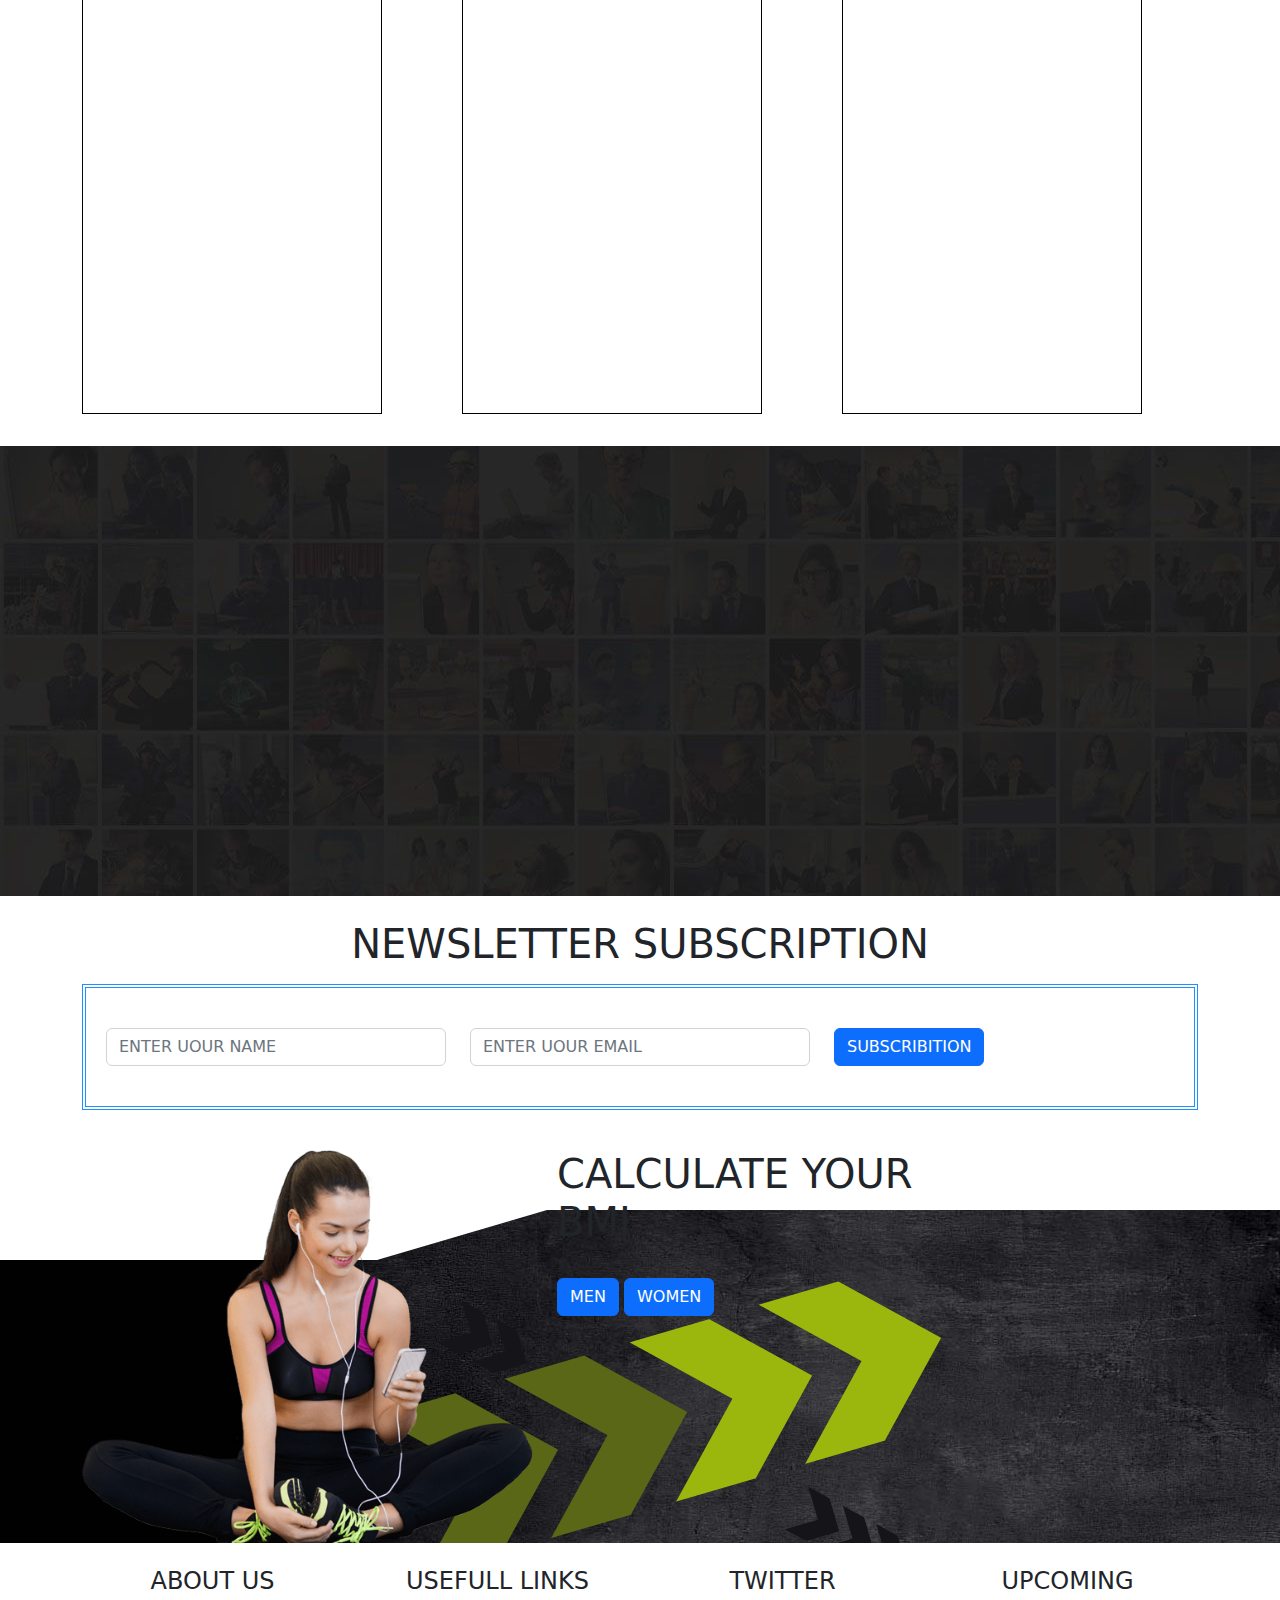
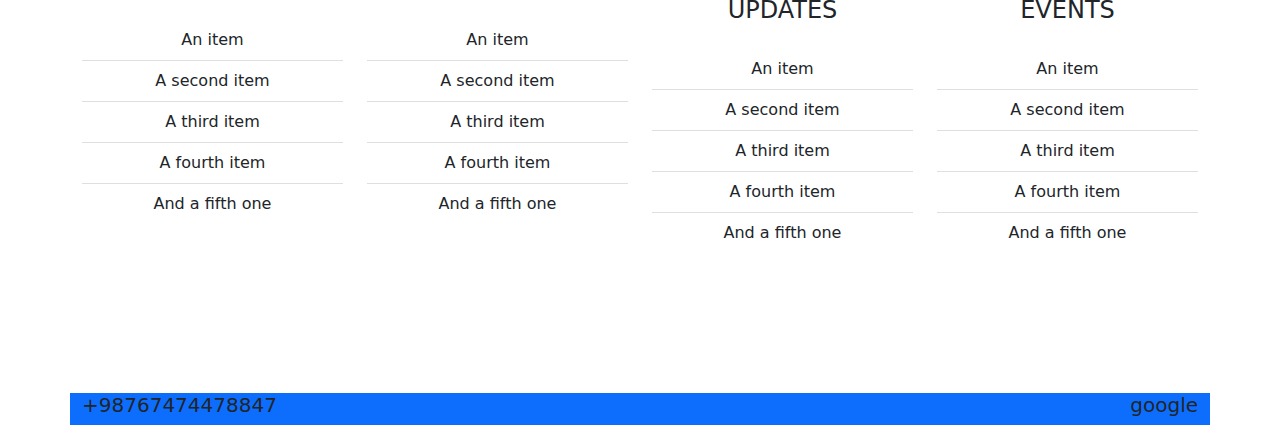
==== commit 6348113b: "new" ====
--- a/index.html
+++ b/index.html
@@ -117,6 +117,14 @@
     </div>
   </div>
 </div>
+<div class="container-fluid">
+  <marquee behavior="alternate" direction="" scrollamount="30">
+    <marquee behavior="alternate" direction="down" scrollamount="25">
+      <img src="./assests/pilates-ball-5477542-4577166.png" class="img-fluid ball ">
+    </marquee>
+  </marquee>
+ 
+</div>
 
 
 
@@ -168,7 +176,7 @@
 <div class="container">
     <h1 class="text-center">OUR TEAM</h1>
     <div class="row">
-        <div class="my-2 col-xs-12 col-sm-12 col-md-6 col-lg-3 col-xl-3" data-aos="fade-left" data-aos-duration="2000" data-aos-offset="500" data-aos-once="ture">
+        <div class="my-2 col-xs-12 col-sm-12 col-md-6 col-lg-3 col-xl-3" data-aos="fade-left" data-aos-duration="2000" data-aos-offset="200" data-aos-once="ture">
             <div class="card">
                 <img src="./assests/team14.jpg" class="card-img-top" alt="...">
                 <div class="card-body">
@@ -176,7 +184,7 @@
                 </div>
               </div>
         </div>
-        <div class="my-2 col-xs-12 col-sm-12 col-md-6 col-lg-3 col-xl-3" data-aos="fade-left" data-aos-duration="2000" data-aos-offset="500" data-aos-once="ture">
+        <div class="my-2 col-xs-12 col-sm-12 col-md-6 col-lg-3 col-xl-3" data-aos="fade-right" data-aos-duration="2000" data-aos-offset="200" data-aos-once="ture">
             <div class="card">
                 <img src="./assests/team11.jpg" class="card-img-top" alt="...">
                 <div class="card-body">
@@ -184,7 +192,7 @@
                 </div>
               </div>
         </div>
-        <div class="my-2 col-xs-12 col-sm-12 col-md-6 col-lg-3 col-xl-3"data-aos="fade-left" data-aos-duration="2000" data-aos-offset="500" data-aos-once="ture">
+        <div class="my-2 col-xs-12 col-sm-12 col-md-6 col-lg-3 col-xl-3"data-aos="fade-left" data-aos-duration="2000" data-aos-offset="200" data-aos-once="ture">
             <div class="card">
                 <img src="./assests/team12.jpg" class="card-img-top" alt="...">
                 <div class="card-body">
@@ -192,7 +200,7 @@
                 </div>
               </div>
         </div>
-        <div class="my-2 col-sm-12 col-md-6 col-lg-3 col-xl-3"data-aos="fade-left" data-aos-duration="2000" data-aos-offset="500" data-aos-once="ture">
+        <div class="my-2 col-sm-12 col-md-6 col-lg-3 col-xl-3"data-aos="fade-right" data-aos-duration="2000" data-aos-offset="200" data-aos-once="ture">
             <div class="card">
                 <img src="./assests/team13.jpg" class="card-img-top" alt="...">
                 <div class="card-body">
--- a/style.css
+++ b/style.css
@@ -91,6 +91,10 @@
         position: relative;
         left: 8%;
     }
+    marquee{
+        height: 100vh;
+        
+    }
 }
 
 
@@ -98,4 +102,20 @@
     height: 500px;
     width: 300px;
     border: 1px solid black;
-}+}
+marquee{
+    height: 70vh;
+    
+}
+.ball{
+    max-width: 200px;
+    animation: animate 3s linear infinite;
+}
+@keyframes animate{
+    0%{
+        transform: rotate(0deg);
+    }
+    100%{
+        transform: rotate(360deg);
+    }
+}
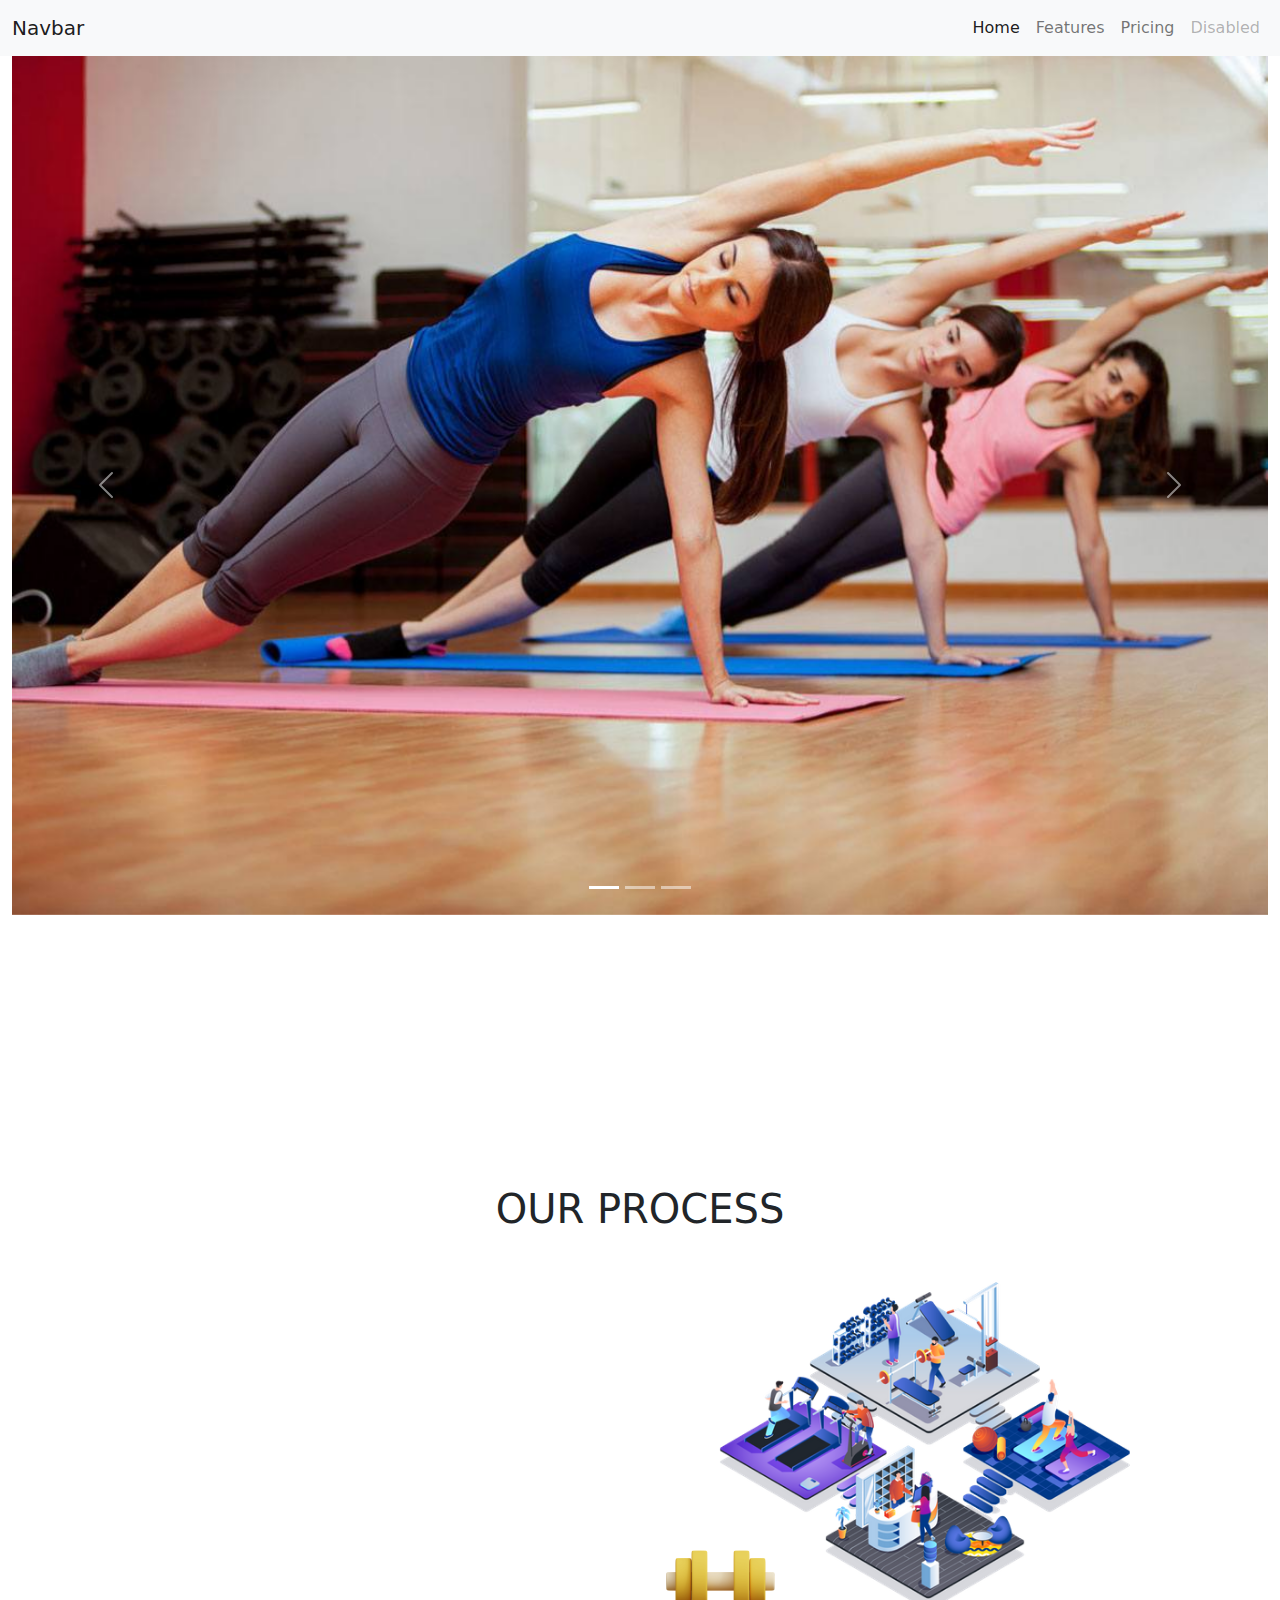
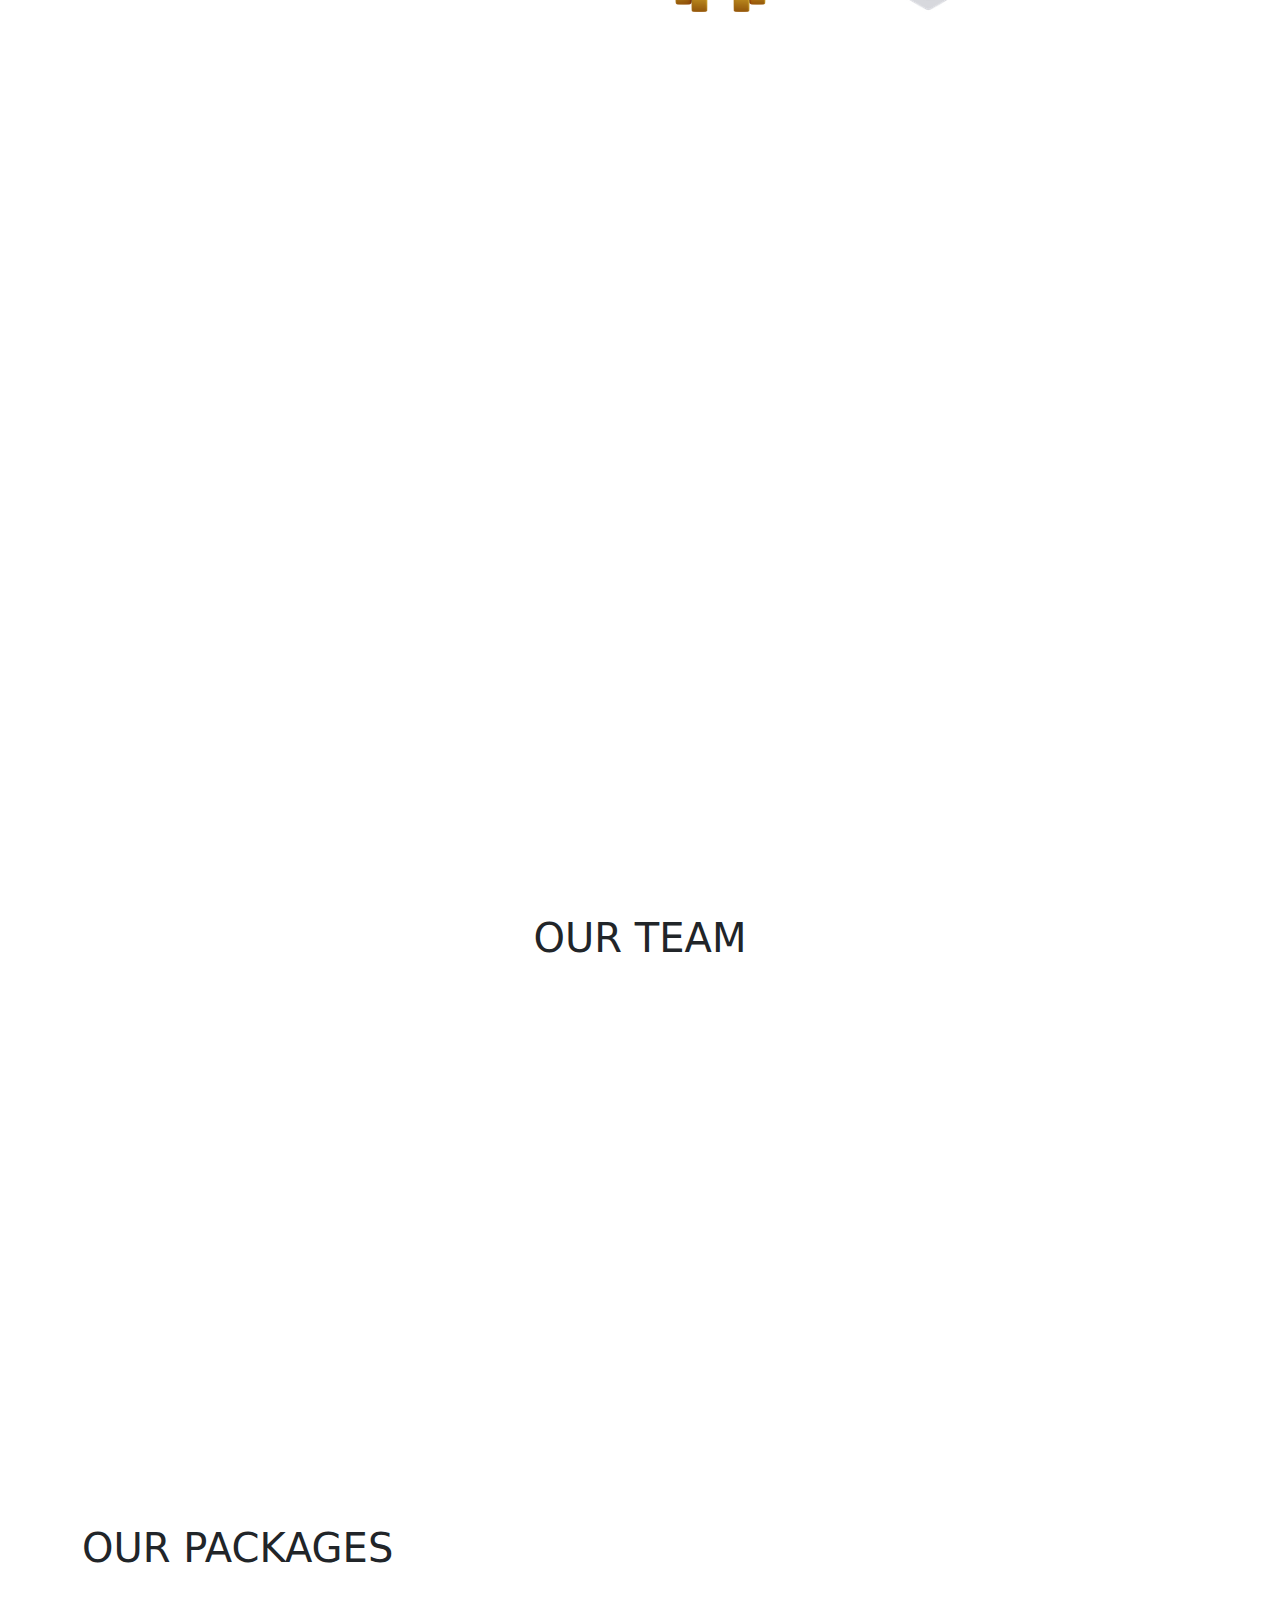
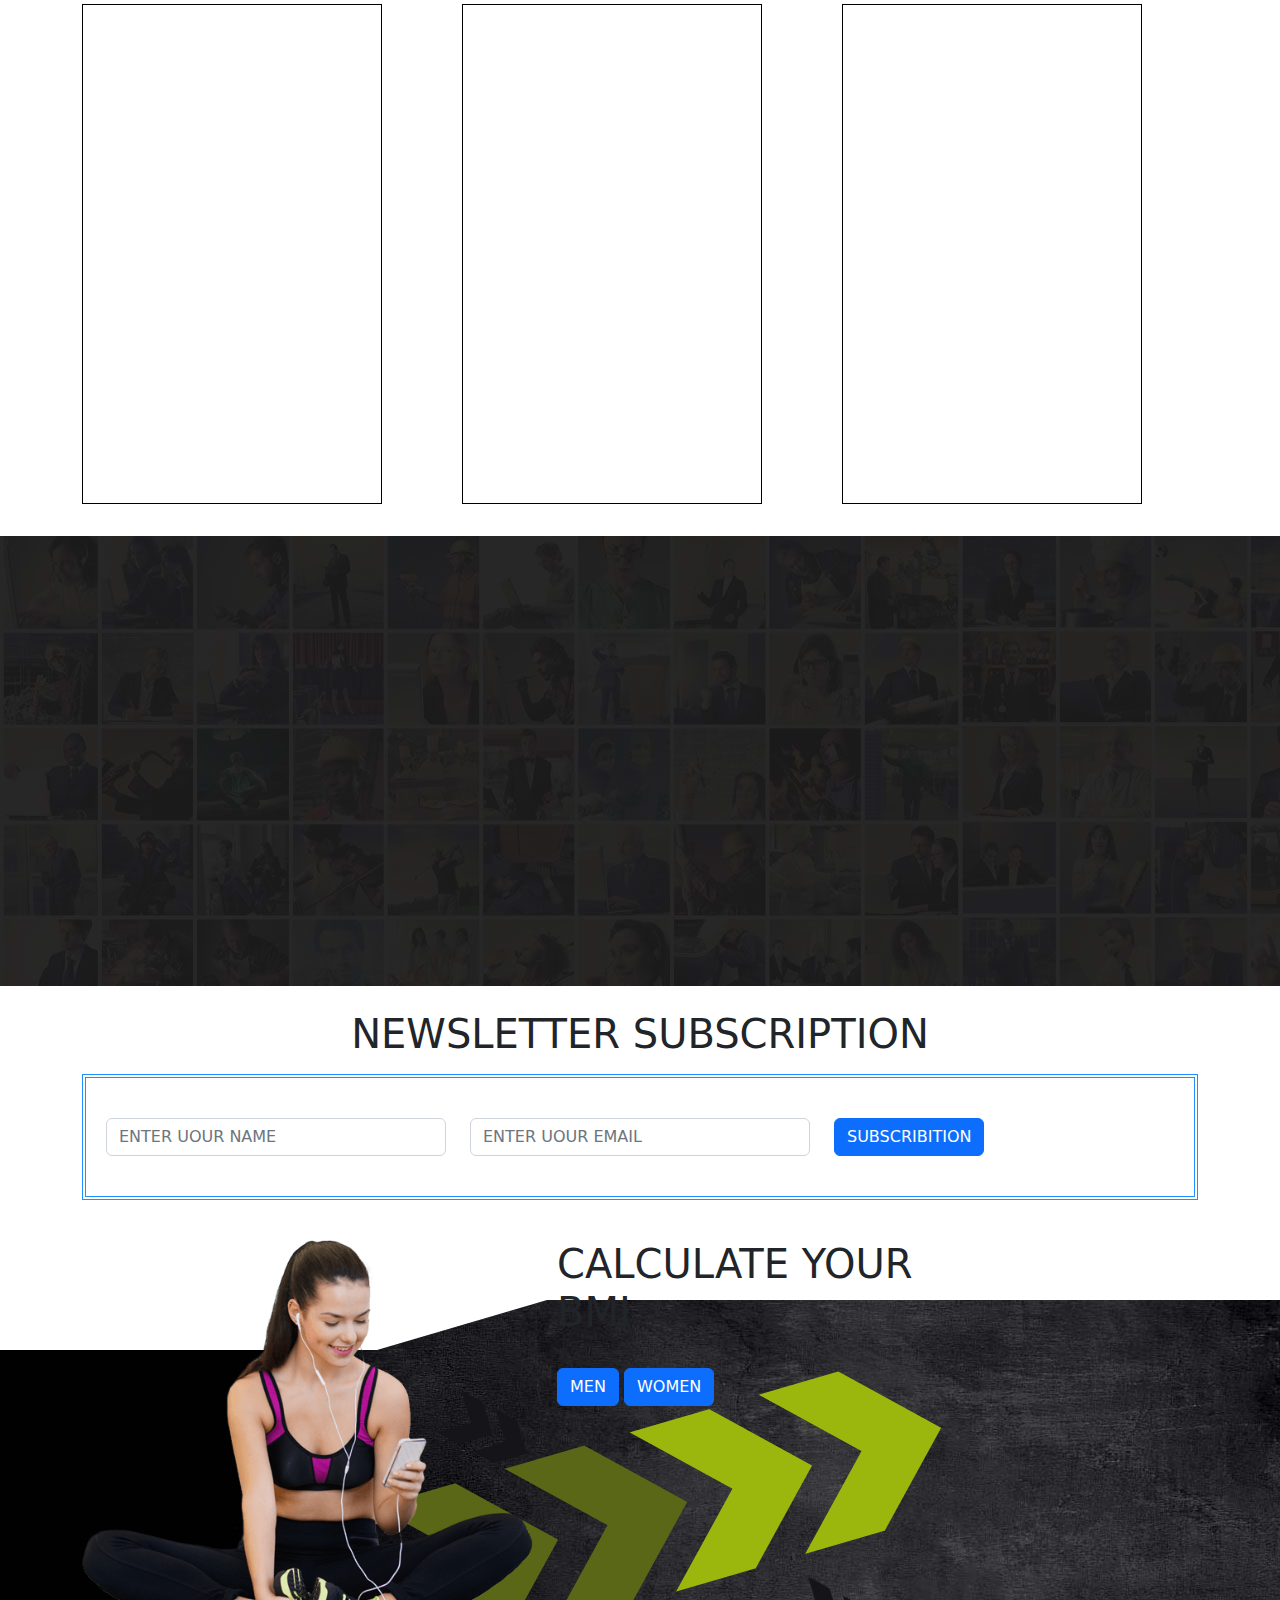
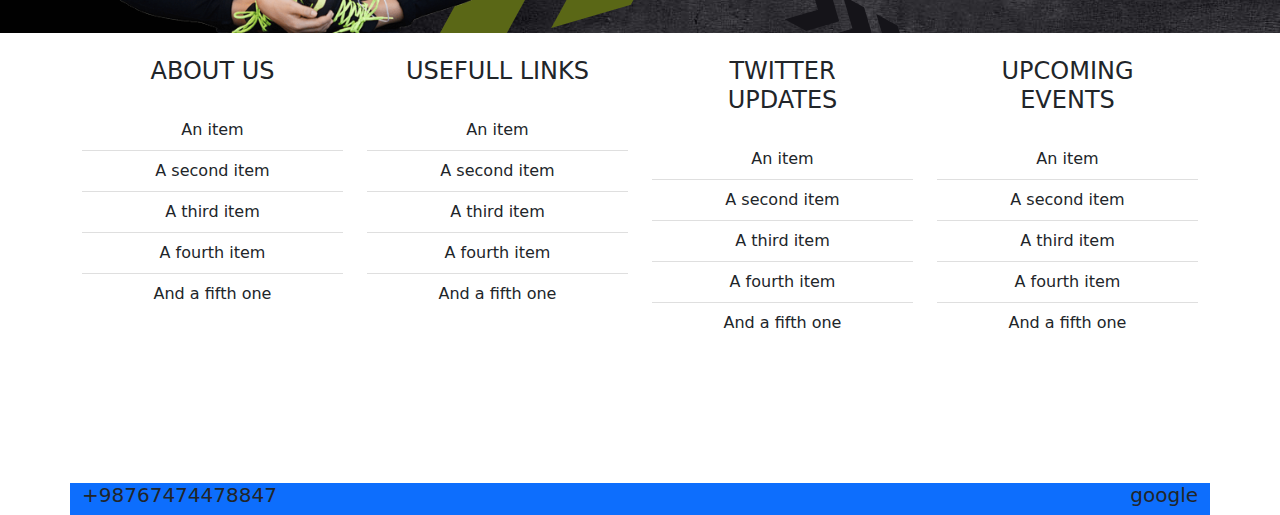
==== commit 760af439: "new" ====
--- a/index.html
+++ b/index.html
@@ -118,8 +118,8 @@
   </div>
 </div>
 <div class="container-fluid">
-  <marquee behavior="alternate" direction="" scrollamount="30">
-    <marquee behavior="alternate" direction="down" scrollamount="25">
+  <marquee behavior="scroll" direction="" scrollamount="10">
+    <marquee behavior="alternate" direction="down" scrollamount="20">
       <img src="./assests/pilates-ball-5477542-4577166.png" class="img-fluid ball ">
     </marquee>
   </marquee>
--- a/style.css
+++ b/style.css
@@ -104,7 +104,8 @@
     border: 1px solid black;
 }
 marquee{
-    height: 70vh;
+    height: 80vh;
+    width: 100%;
     
 }
 .ball{
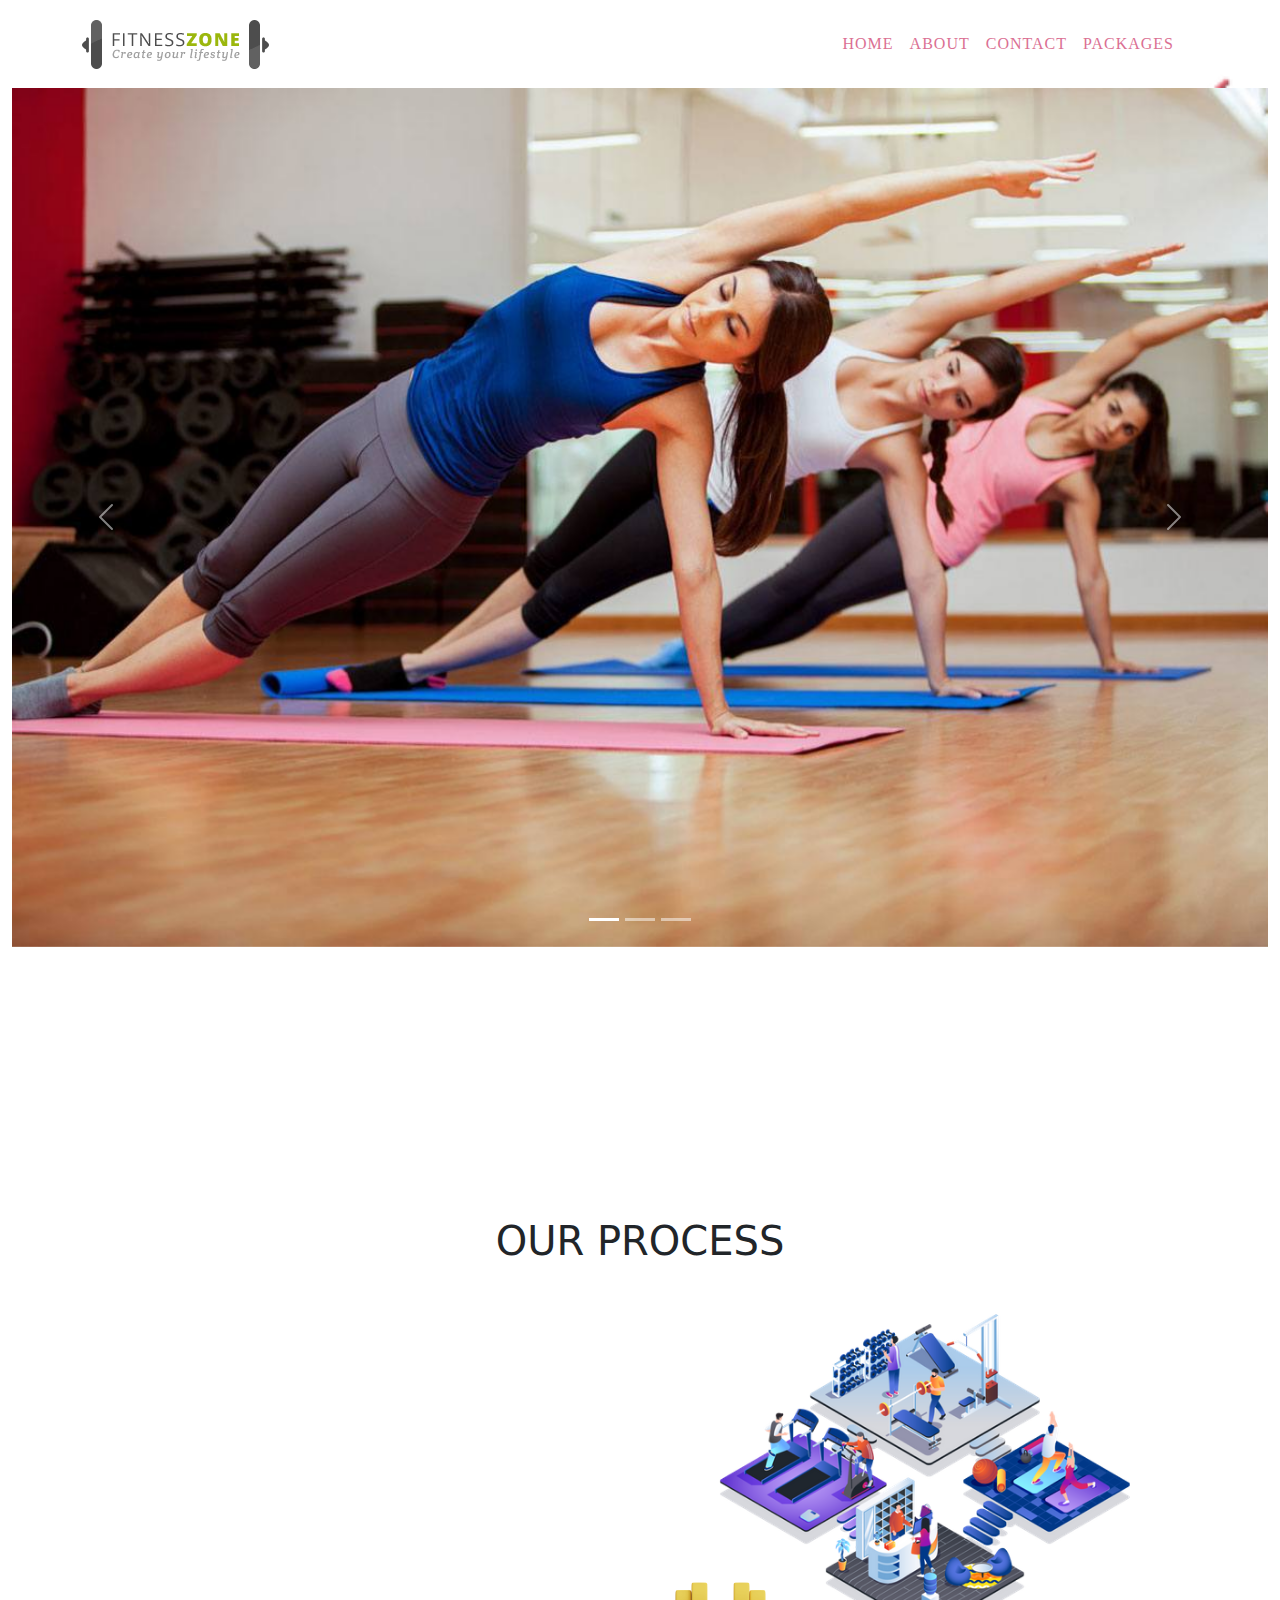
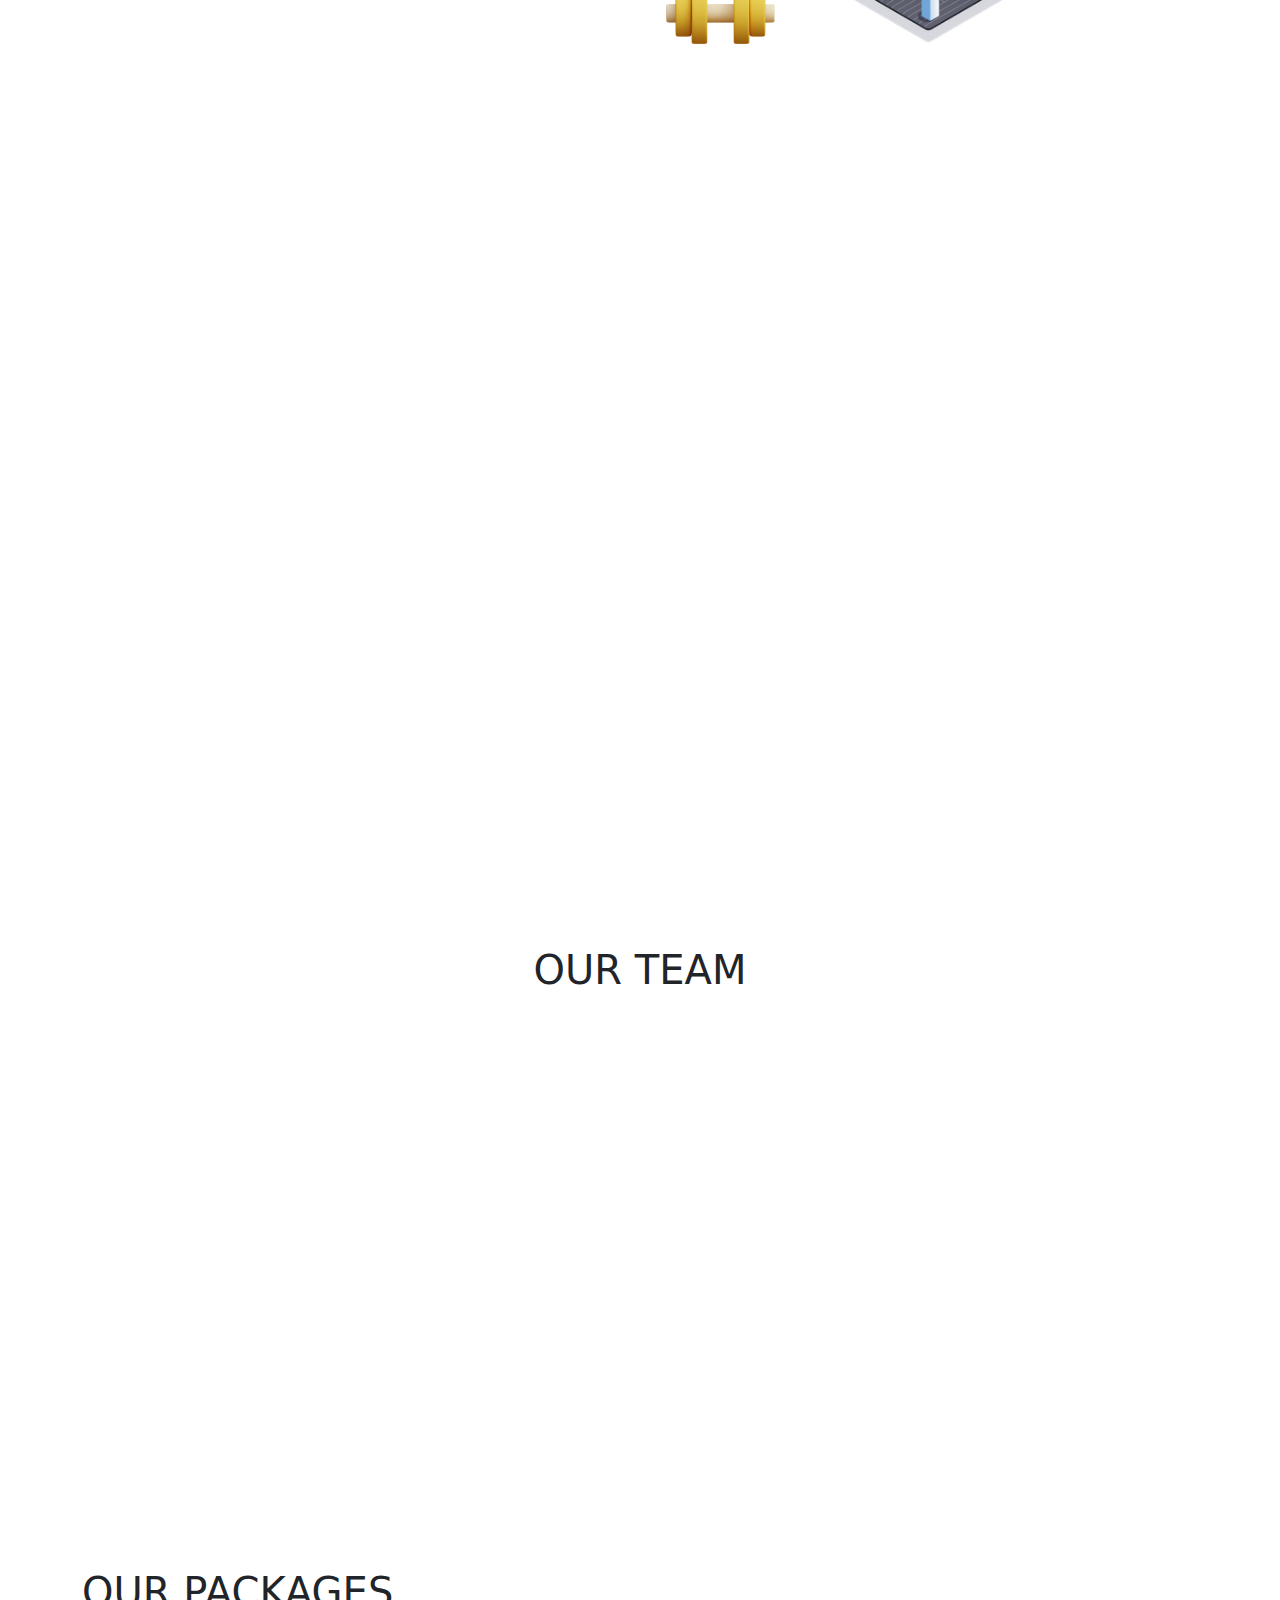
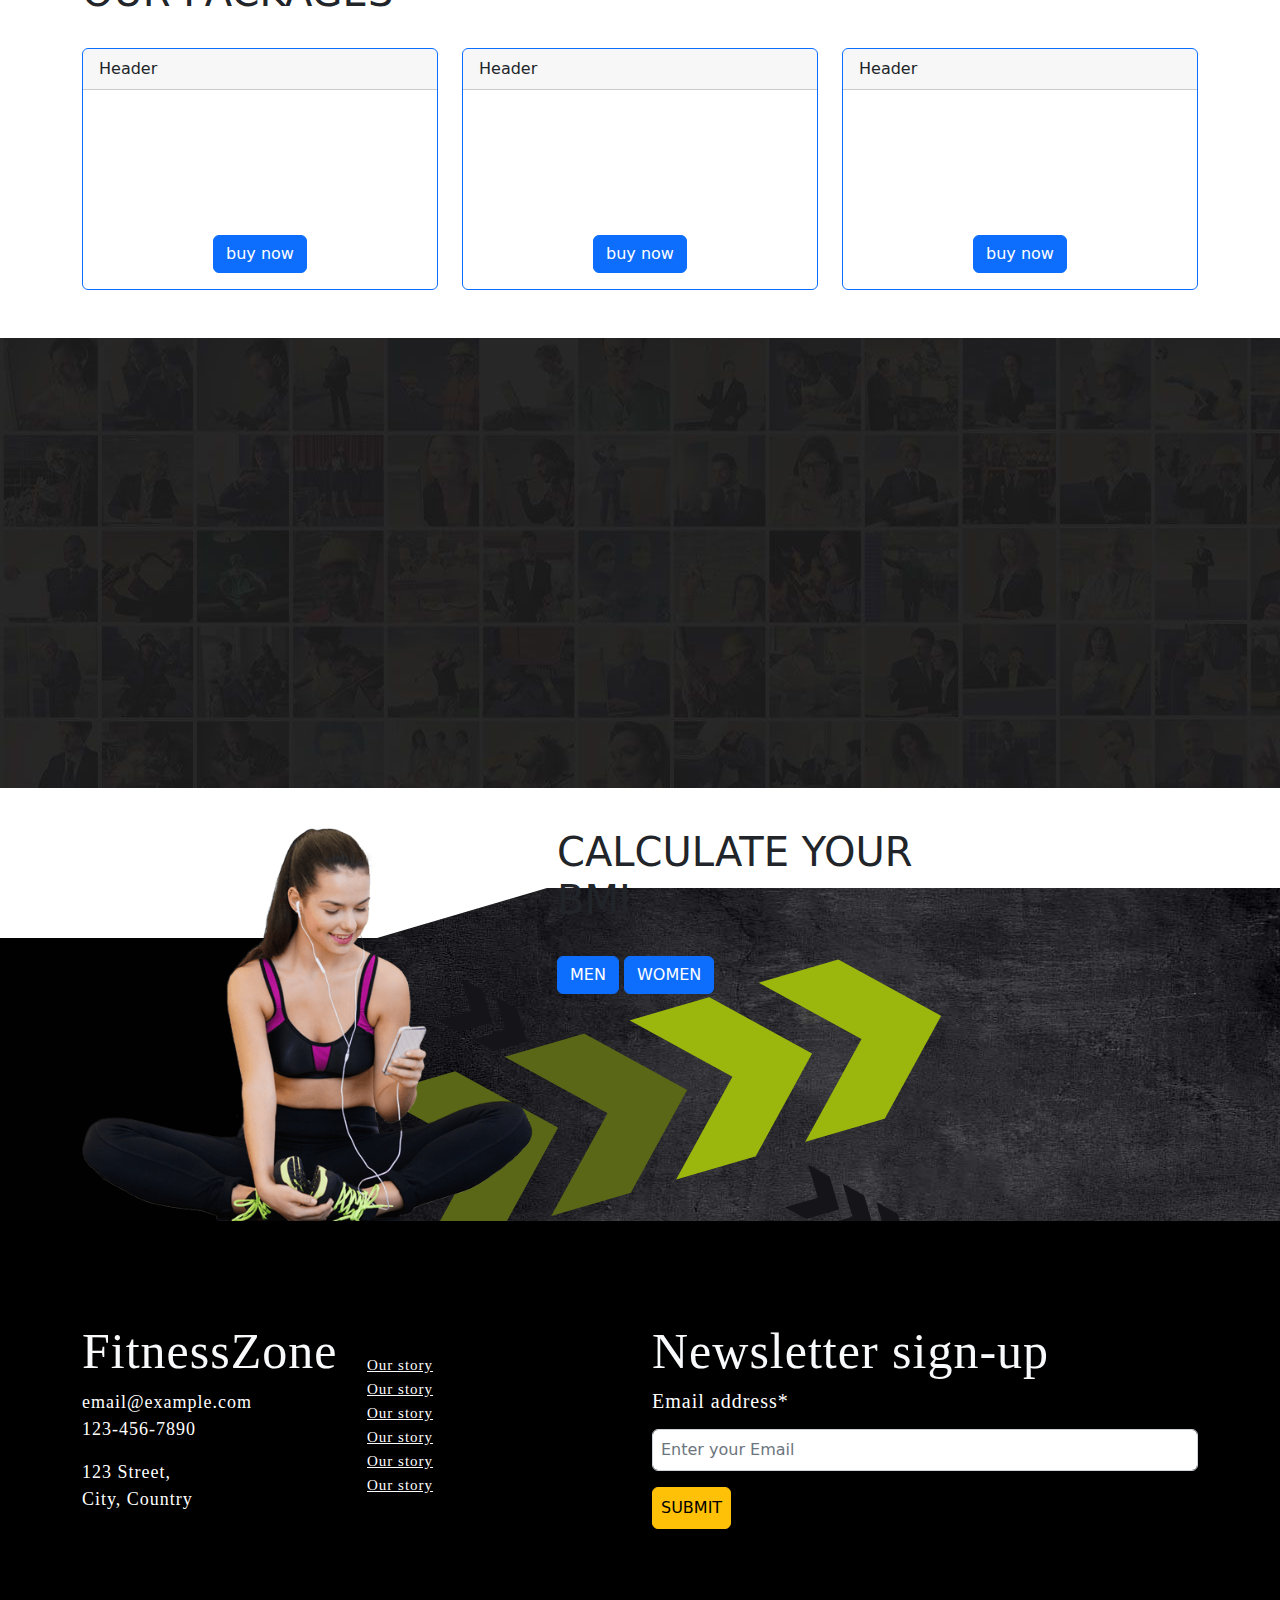
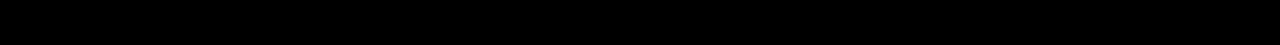
==== commit c2256f65: "new" ====
--- a/index.html
+++ b/index.html
@@ -11,25 +11,27 @@
 </head>
 <body>
 <!--navbar-->
-<nav class="navbar navbar-expand-lg bg-light">
-    <div class="container-fluid">
-      <a class="navbar-brand" href="#">Navbar</a>
+<nav class="navbar navbar-expand-lg container-fluid">
+    <div class="container">
+      <a class="navbar-brand" href="#">
+        <img src="./assests/logo.png" class="img-fluid">
+      </a>
       <button class="navbar-toggler" type="button" data-bs-toggle="collapse" data-bs-target="#navbarNav" aria-controls="navbarNav" aria-expanded="false" aria-label="Toggle navigation">
         <span class="navbar-toggler-icon"></span>
       </button>
       <div class="collapse navbar-collapse" id="navbarNav">
-        <ul class="navbar-nav ms-auto">
+        <ul class="navbar-nav ms-auto p-3">
           <li class="nav-item">
-            <a class="nav-link active" aria-current="page" href="#">Home</a>
+            <a class="nav-link " aria-current="page" href="#">HOME</a>
           </li>
           <li class="nav-item">
-            <a class="nav-link" href="#">Features</a>
+            <a class="nav-link" href="#">ABOUT</a>
           </li>
           <li class="nav-item">
-            <a class="nav-link" href="#">Pricing</a>
+            <a class="nav-link" href="contact.html">CONTACT</a>
           </li>
           <li class="nav-item">
-            <a class="nav-link disabled">Disabled</a>
+            <a class="nav-link ">PACKAGES</a>
           </li>
         </ul>
       </div>
@@ -68,7 +70,7 @@
 <!-- wallpaper end -->
  <!-- gift image -->
    <div class="container">
-    <div class="row g-0">
+    <div class="row g-0 gift">
       
         <div class="my-2  col-xs-12 col-sm-12 col-md-4 col-lg-4 col-xl-4 " data-aos="fade-left"  data-aos-duration="2000">
             <img src="./assests/blog3.jpg" alt="" class="img-fluid  img1">
@@ -118,12 +120,15 @@
   </div>
 </div>
 <div class="container-fluid">
+  <div class="row">
+    <div class="col-12">
   <marquee behavior="scroll" direction="" scrollamount="10">
     <marquee behavior="alternate" direction="down" scrollamount="20">
       <img src="./assests/pilates-ball-5477542-4577166.png" class="img-fluid ball ">
     </marquee>
   </marquee>
- 
+</div>
+</div>
 </div>
 
 
@@ -177,15 +182,15 @@
     <h1 class="text-center">OUR TEAM</h1>
     <div class="row">
         <div class="my-2 col-xs-12 col-sm-12 col-md-6 col-lg-3 col-xl-3" data-aos="fade-left" data-aos-duration="2000" data-aos-offset="200" data-aos-once="ture">
-            <div class="card">
-                <img src="./assests/team14.jpg" class="card-img-top" alt="...">
+            <div class="card  img2">
+                <img src="./assests/team14.jpg" class="card-img-top " alt="...">
                 <div class="card-body">
                   <p class="card-text">Some quick example text to build on the card title and make up the bulk of the card's content.</p>
                 </div>
               </div>
         </div>
         <div class="my-2 col-xs-12 col-sm-12 col-md-6 col-lg-3 col-xl-3" data-aos="fade-right" data-aos-duration="2000" data-aos-offset="200" data-aos-once="ture">
-            <div class="card">
+            <div class="card img2">
                 <img src="./assests/team11.jpg" class="card-img-top" alt="...">
                 <div class="card-body">
                   <p class="card-text">Some quick example text to build on the card title and make up the bulk of the card's content.</p>
@@ -193,7 +198,7 @@
               </div>
         </div>
         <div class="my-2 col-xs-12 col-sm-12 col-md-6 col-lg-3 col-xl-3"data-aos="fade-left" data-aos-duration="2000" data-aos-offset="200" data-aos-once="ture">
-            <div class="card">
+            <div class="card img2">
                 <img src="./assests/team12.jpg" class="card-img-top" alt="...">
                 <div class="card-body">
                   <p class="card-text">Some quick example text to build on the card title and make up the bulk of the card's content.</p>
@@ -201,7 +206,7 @@
               </div>
         </div>
         <div class="my-2 col-sm-12 col-md-6 col-lg-3 col-xl-3"data-aos="fade-right" data-aos-duration="2000" data-aos-offset="200" data-aos-once="ture">
-            <div class="card">
+            <div class="card img2">
                 <img src="./assests/team13.jpg" class="card-img-top" alt="...">
                 <div class="card-body">
                   <p class="card-text">Some quick example text to build on the card title and make up the bulk of the card's content.</p>
@@ -216,15 +221,37 @@
     <h1 class="my-4">OUR PACKAGES</h1>
     <div class="row">
         <div class="col-xs-12 col-sm-12 col-md-4 col-lg-4 col-xl-4  ourpackage  my-2 img-fluid">
-            <div class="card1">
-
-            </div>
+          <div class="card border-primary mb-3" >
+            <div class="card-header">Header</div>
+            <div class="card-body text-primary">
+              <h5 class="card-title">Primary card title</h5>
+              <p class="card-text">Some quick example text to build on the card title and make up the bulk of the card's content.</p>
+              <div class="text-center">
+              <button class="btn btn-primary">buy now</button></div>
+            </div>
+          </div>
         </div>
         <div class="col-xs-12 col-sm-12 col-md-4 col-lg-4 col-xl-4 ourpackage my-2 img-fluid">
-            <div class="card1"></div>
+          <div class="card border-primary mb-3" >
+            <div class="card-header">Header</div>
+            <div class="card-body text-primary">
+              <h5 class="card-title">Primary card title</h5>
+              <p class="card-text">Some quick example text to build on the card title and make up the bulk of the card's content.</p>
+              <div class="text-center">
+              <button class="btn btn-primary">buy now</button></div>
+            </div>
+          </div>
         </div>
         <div class="col-xs-12 col-sm-12 col-md-4 col-lg-4 col-xl-4 ourpackage my-2 img-fluid">
-            <div class="card1"></div>
+          <div class="card border-primary mb-3" >
+            <div class="card-header">Header</div>
+            <div class="card-body text-primary">
+              <h5 class="card-title">Primary card title</h5>
+              <p class="card-text">Some quick example text to build on the card title and make up the bulk of the card's content.</p>
+              <div class="text-center">
+              <button class="btn btn-primary ">buy now</button></div>
+            </div>
+          </div>
         </div>
     </div>
 </div>
@@ -240,7 +267,7 @@
 
 
 <!-- form  -->
-<div class="container">
+<!-- <div class="container">
     
     <h1 class="text-center my-3">NEWSLETTER SUBSCRIPTION</h1>
     <div class="box py-4 my-3">
@@ -256,7 +283,7 @@
             </div>
         </div>
     </div>
-</div>
+</div> -->
 <!-- form end  -->
 <!-- callculater -->
 <div class="container-fluid callculater">
@@ -278,63 +305,44 @@
 
 <!-- footer  -->
 <div class="container-fluid footer">
-    <div class="container">
-    <div class="row">
-        <div class="col-sm-12 col-md-12 col-lg-6 col-xl-3">
-            <h4 class="text-center m-3 p-2"><span></span>ABOUT US</h4>
-            <ul class="list-group list-group-flush text-center">
-                <li class="list-group-item">An item</li>
-                <li class="list-group-item">A second item</li>
-                <li class="list-group-item">A third item</li>
-                <li class="list-group-item">A fourth item</li>
-                <li class="list-group-item">And a fifth one</li>
-              </ul>
-        </div>
-        <div class="col-sm-12 col-md-12 col-lg-6 col-xl-3">
-            <h4 class="text-center m-3 p-2"><span></span>USEFULL LINKS</h4>
-            <ul class="list-group list-group-flush  text-center">
-                <li class="list-group-item">An item</li>
-                <li class="list-group-item">A second item</li>
-                <li class="list-group-item">A third item</li>
-                <li class="list-group-item">A fourth item</li>
-                <li class="list-group-item">And a fifth one</li>
-              </ul>
-        </div>
-        <div class="col-sm-12 col-md-12 col-lg-6 col-xl-3">
-            <h4 class="text-center m-3 p-2"><span></span>TWITTER UPDATES</h4>
-            <ul class="list-group list-group-flush text-center">
-                <li class="list-group-item">An item</li>
-                <li class="list-group-item">A second item</li>
-                <li class="list-group-item">A third item</li>
-                <li class="list-group-item">A fourth item</li>
-                <li class="list-group-item">And a fifth one</li>
-              </ul>
-        </div>
-        <div class=" col-sm-12 col-md-12 col-lg-6 col-xl-3">
-            <h4 class="text-center m-3 p-2"><span></span>UPCOMING EVENTS</h4>
-            <ul class="list-group list-group-flush text-center">
-                <li class="list-group-item">An item</li>
-                <li class="list-group-item">A second item</li>
-                <li class="list-group-item">A third item</li>
-                <li class="list-group-item">A fourth item</li>
-                <li class="list-group-item">And a fifth one</li>
-              </ul>
-        </div>
-    </div>
-</div>
-</div>
+  <div class="container">
+    <div class="row  foot">
+      <div class="col-sm-12 col-md-12 col-lg-6 col-xl-6">
+        <div class="row">
+          <div class="col-sm-12 col-md-12 col-lg-6 col-xl-6">
+             <h1  class="text-light fw-50 head">FitnessZone</h1>
+             <p>email@example.com <br>123-456-7890</p>
+           
+             <p>123 Street, <br>City, Country</p>
+            
+             <p></p>
+
+          </div>
+          <div class="col-sm-12 col-md-12 col-lg-6 col-xl-6 pt-3 pb-5 mt-3">
+
+
+            <a href="">Our story</a><br>
+            <a href="">Our story</a><br>
+            <a href="">Our story</a><br>
+            <a href="">Our story</a><br>
+            <a href="">Our story</a><br>
+            <a href="">Our story</a><br>
+          </div>
+        </div>
+      </div>
+      <div class="col-sm-12 col-md-12 col-lg-6 col-xl-6">
+           <h1 class="text-light fw-50 head">Newsletter sign-up</h1>
+           <h5>Email address*</h5>
+           <input type="text " placeholder="Enter your Email" class="form-control p-2 my-3">
+           <button class="btn btn-warning p-2" value="submit">SUBMIT</button>
+      </div>
+    </div>
+  </div>
+   
+        </div>
+   
 <!-- footr end  -->
 
-<!-- contact  -->
-<div class="container bg-primary">
-    <div class="row">
-        <div class="col-6">
-    <h5 class="text-start"><span></span> +98767474478847</h5></div>
-    <div class="col-6">
-    <h5 class="text-end"> <span></span>google</h5></div>
-</div>
-</div>
-<!-- contact end  -->
 
 
 
--- a/style.css
+++ b/style.css
@@ -37,11 +37,8 @@
     background-repeat: no-repeat;
     
 }
-.footer{
-    width: 100%;
-    min-height: 50vh;
-    background-color: white;
-}
+
+
 .navbar-toggler:focus{
     box-shadow: none;
     
@@ -71,30 +68,39 @@
 }
 @keyframes dam {
     0%{
-        transform: translateY(-20px)
+        transform: rotateY(0deg)
+        
     }
-    50%{
-        transform: translateY(20px)
-
-    }
+    
     100%{
-        transform: translateY(-20px)
+        transform: rotateY(360deg);
     }
 }
 @media screen and (max-width:576px){
+    .img2{
+        width: 80%;
+        margin: auto;
+        display: block;
+        overflow-x: hidden;
+    }
+    
+    
+    
     .img1{
         width: 80%;
-        position: relative;
-        left: 35px;
+        position:relative;
+        left: 10%;
     }
     .card1{
         position: relative;
-        left: 8%;
+        
+       
     }
     marquee{
         height: 100vh;
         
     }
+   
 }
 
 
@@ -120,3 +126,53 @@
         transform: rotate(360deg);
     }
 }
+.navbar-nav .nav-link{
+    color: palevioletred !important;
+}
+.footer{
+    width: 100%;
+  padding: 100px;
+    
+    background-color: black;
+   
+}
+
+p{
+    color: white;
+    font-family: fantasy;
+    font-size: 18px;
+    font-weight: 500;
+    letter-spacing: 1px;
+    margin: auto;
+    display: block;
+
+}
+.head{
+ font-family: fantasy;
+ font-size: 50px;
+ font-weight: 200;
+ letter-spacing: 1px;
+}
+h5{
+    color: white;
+    font-family: fantasy;
+    font-size: 13px;
+    font-weight: 500;
+    letter-spacing: 1px;
+}
+a{
+color: white !important;
+font-family: fantasy;
+font-size: 15px;
+font-weight: 500;
+letter-spacing: 1px;
+}
+.navbar{
+    background-color: transparent !important;
+    position: sticky;
+    top: 0px;
+   
+    background-image: url('./assests/flying-rocket-3026705-2526651.png');
+    background-size: cover;
+    background-repeat: no-repeat;
+}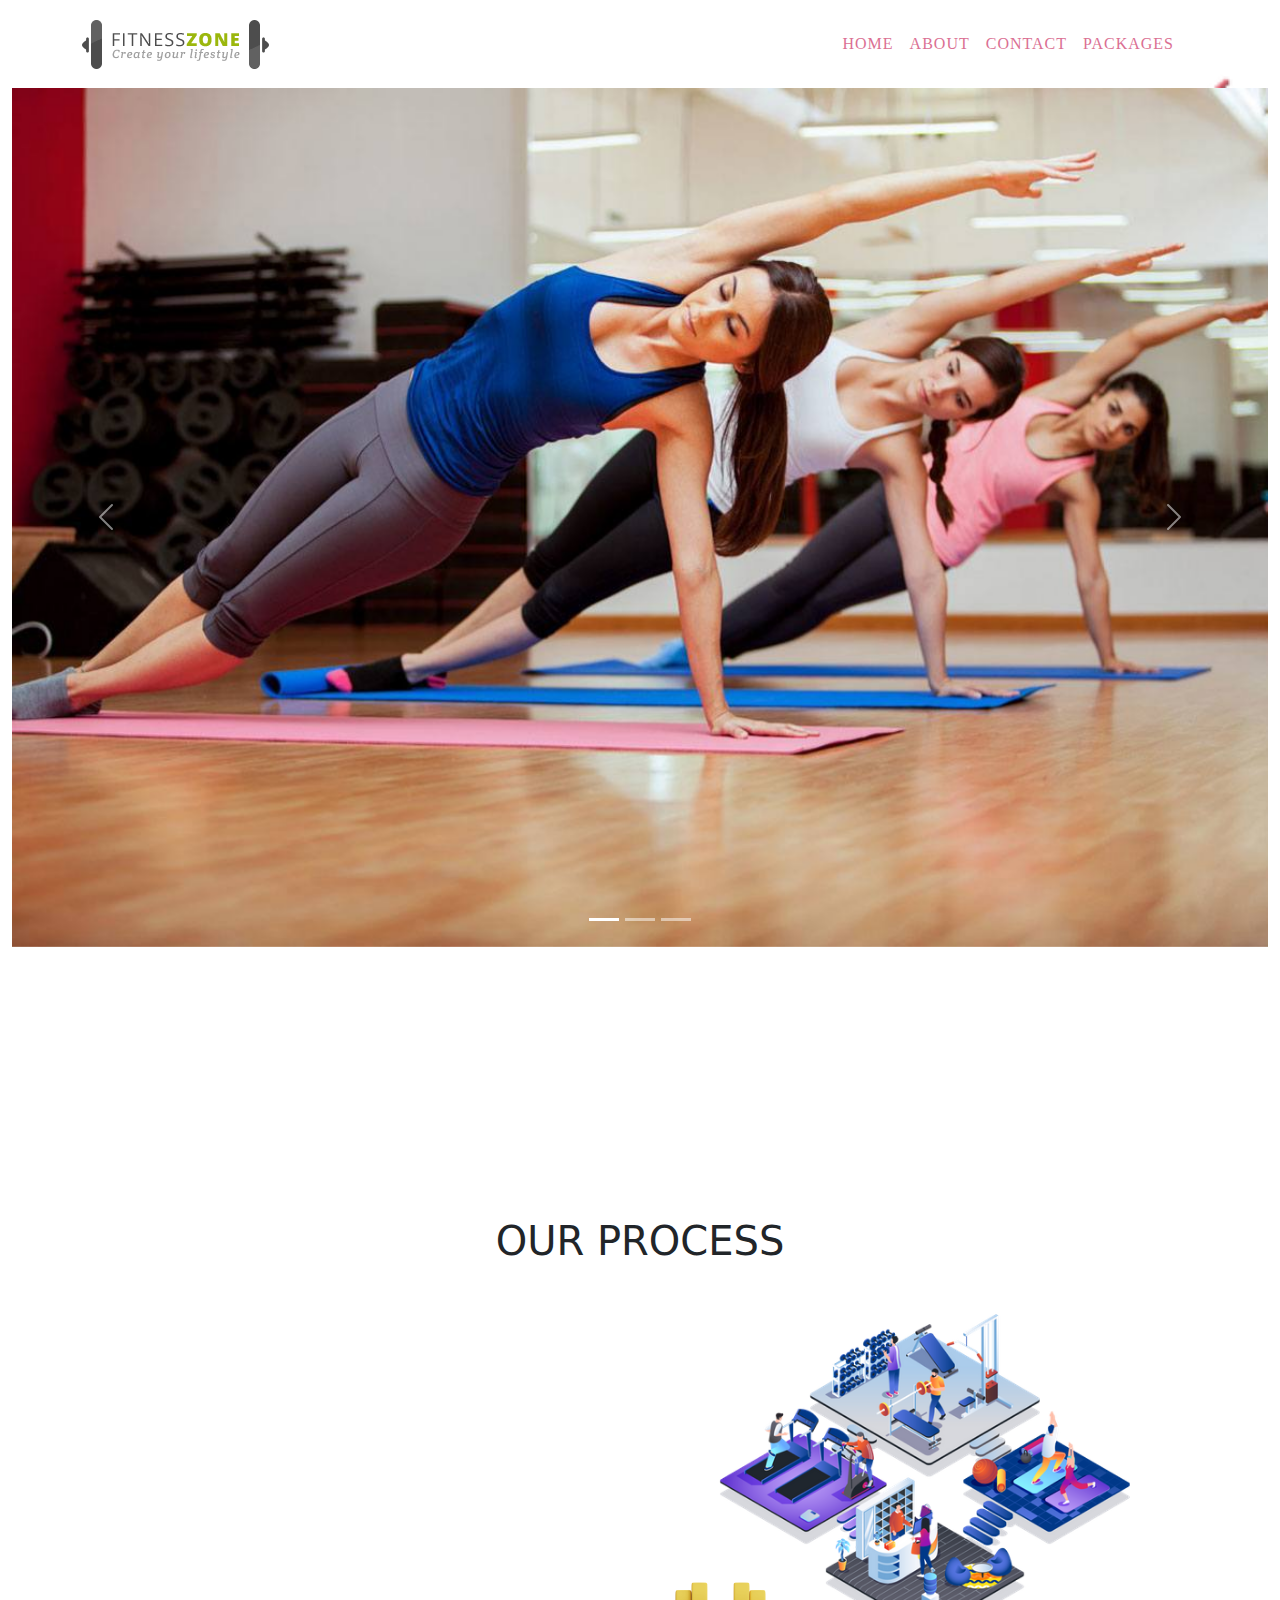
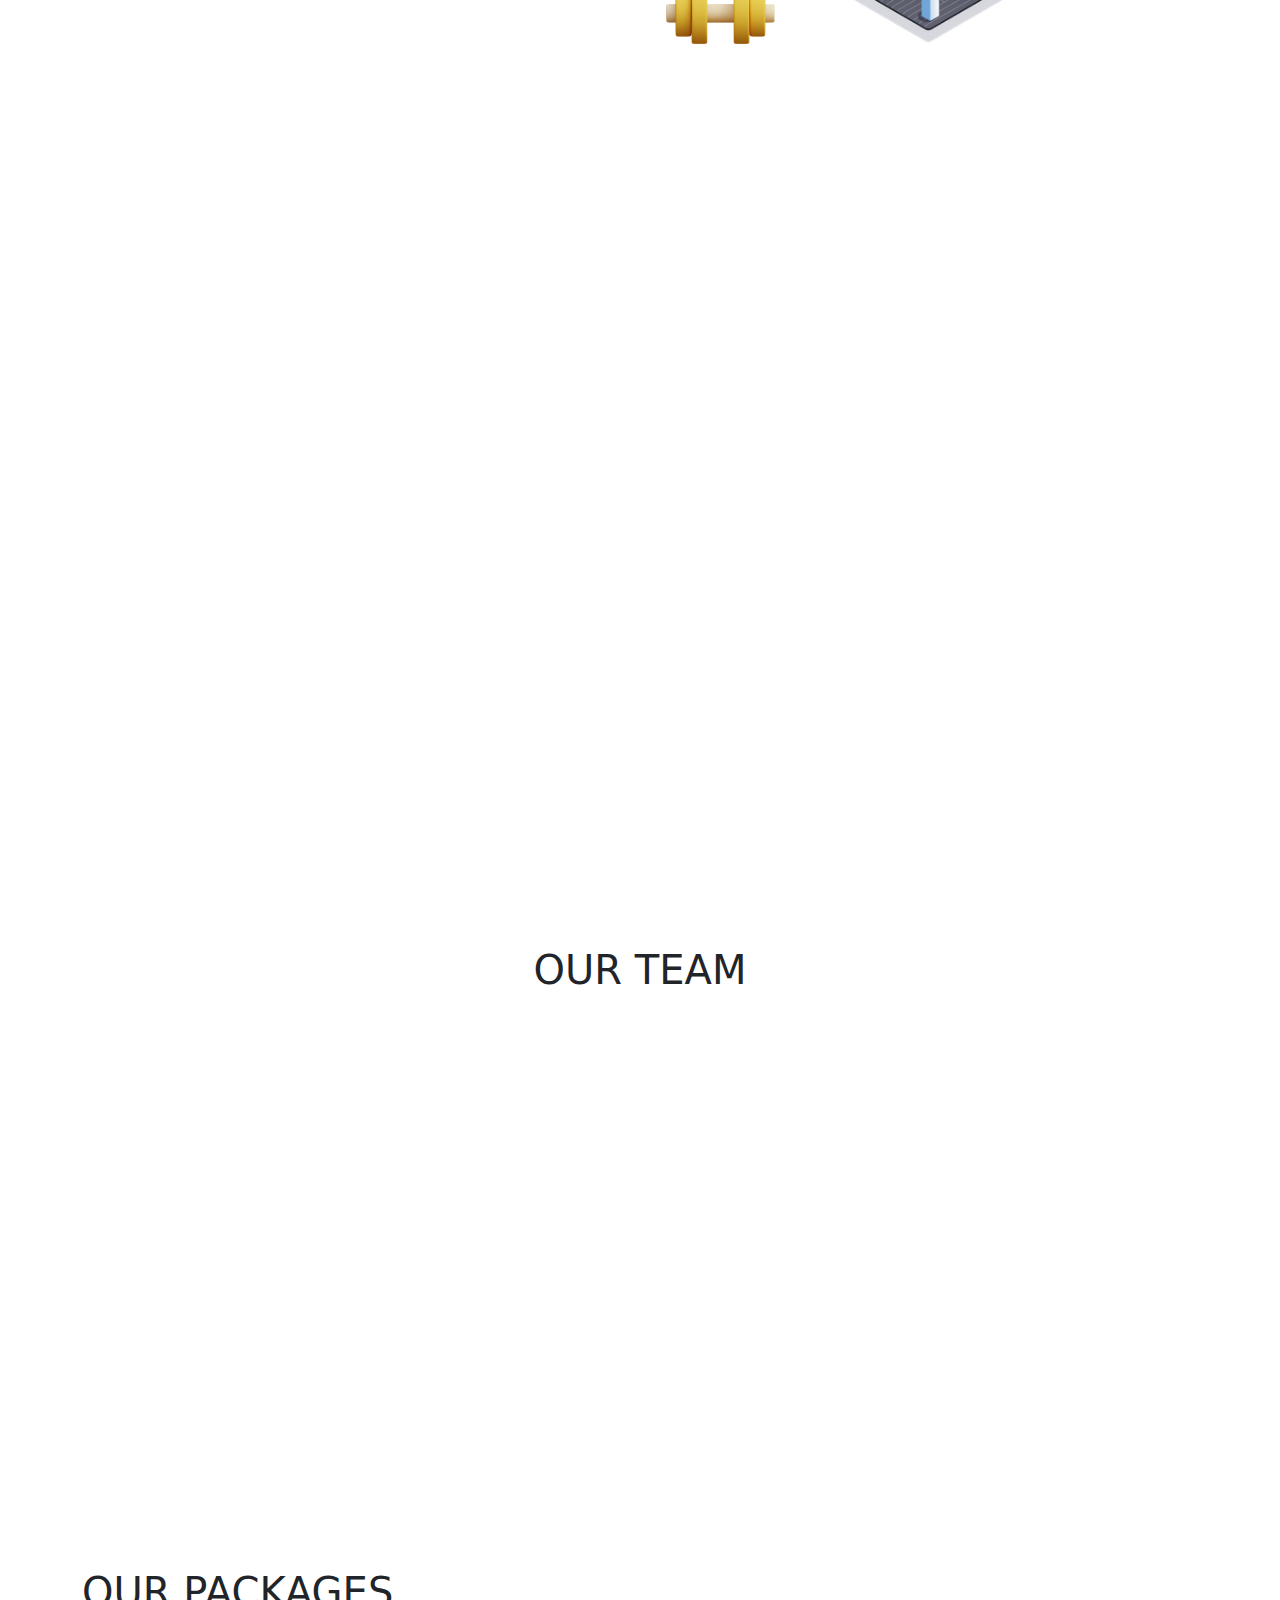
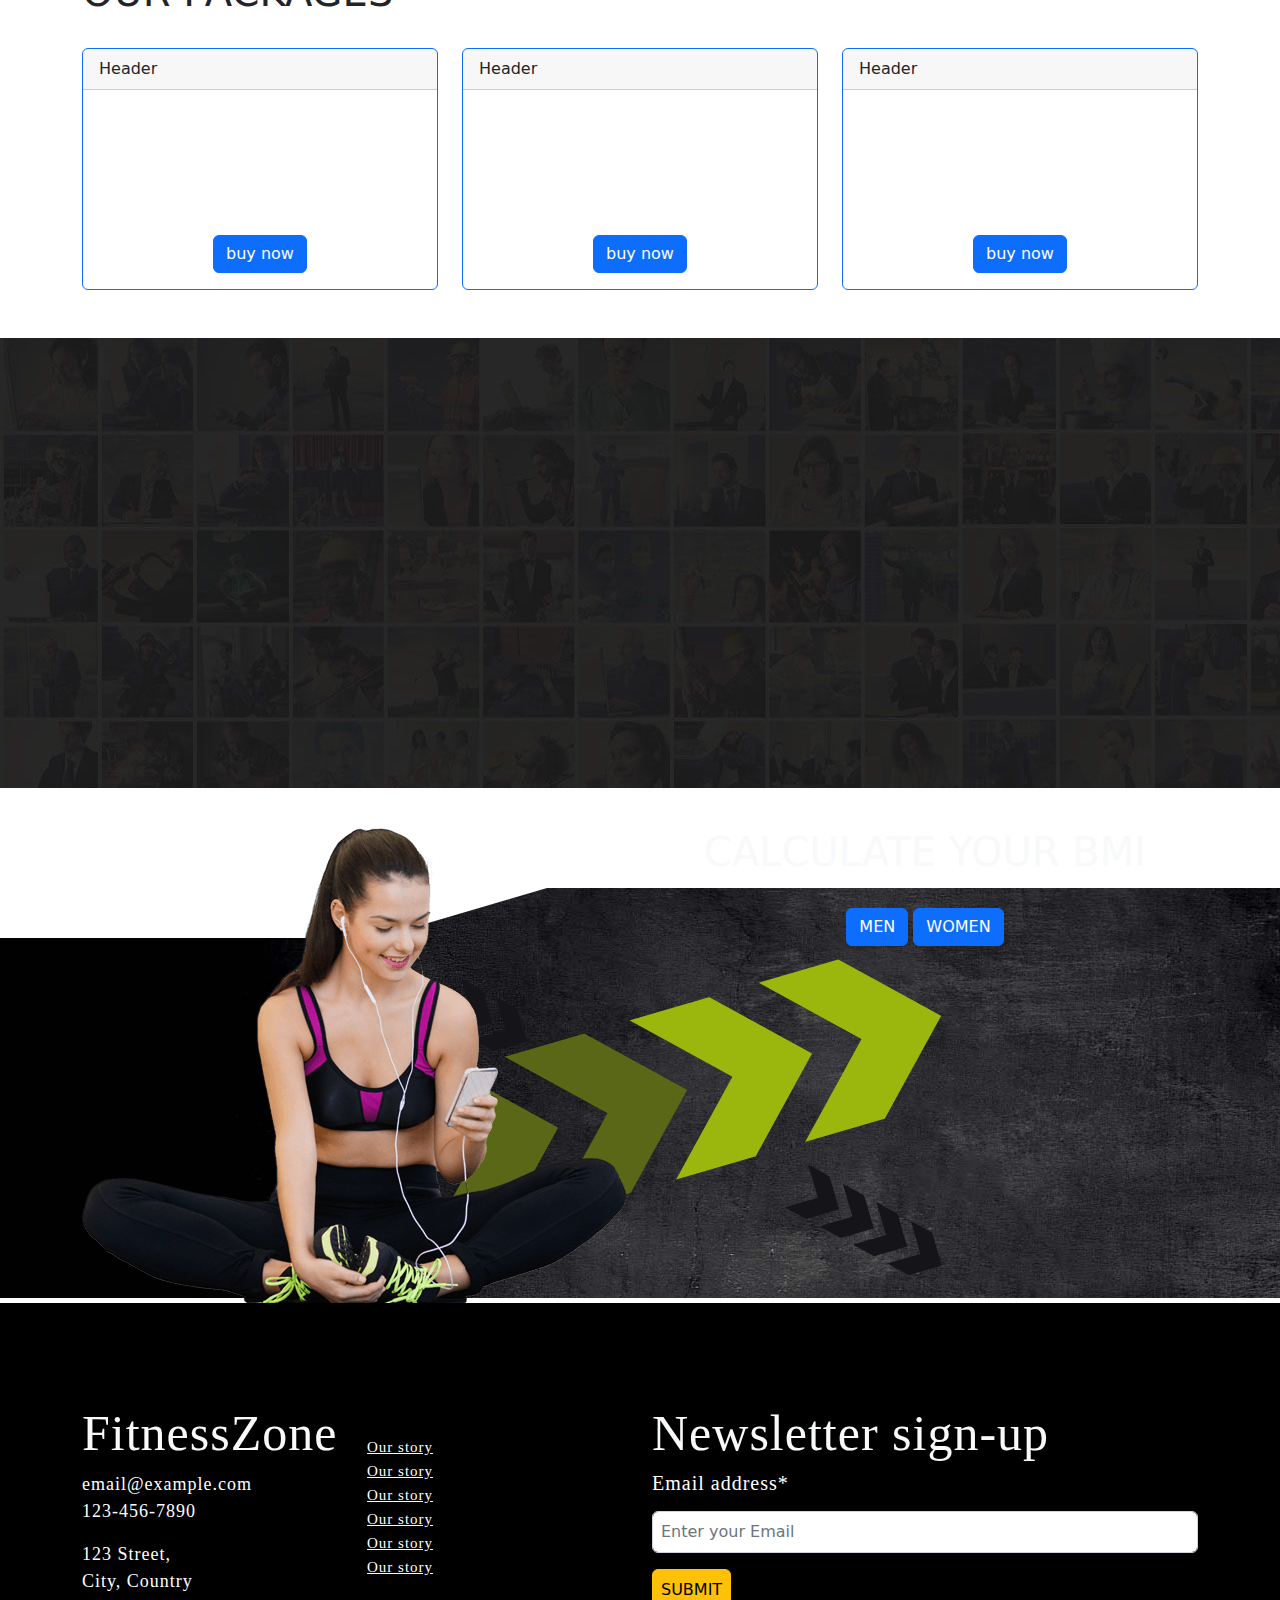
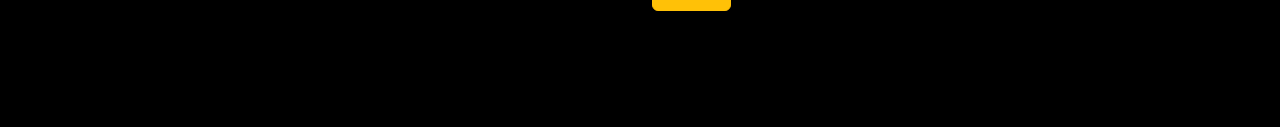
==== commit 68702a8f: "new" ====
--- a/index.html
+++ b/index.html
@@ -289,16 +289,18 @@
 <div class="container-fluid callculater">
     <div class="container">
     <div class="row">
-        <div class="col-5">
-            <img src="./assests/women-with-iphone.png" class="img-fluid g-4">
-        </div>
-        <div class="col-4" >
-            <h1>CALCULATE YOUR BMI</h1>
+        <div class="col-sm-12 col-md-6 col-lg-6 col-xl-6">
+            <img src="./assests/women-with-iphone.png" class="img-fluid g-4 ">
+        </div>
+        <div class="col-sm-12 col-md-6 col-lg-6 col-xl-6" >
+            <h1 class="text-light text-center">CALCULATE YOUR BMI</h1>
+            <div class="text-center">
             <button class="btn btn-primary mt-4"><span></span>MEN</button>
             <button class="btn btn-primary mt-4"><span></span>WOMEN</button>
         </div>
     </div>
     
+</div>
 </div>
 </div>
 <!-- callculater end  -->
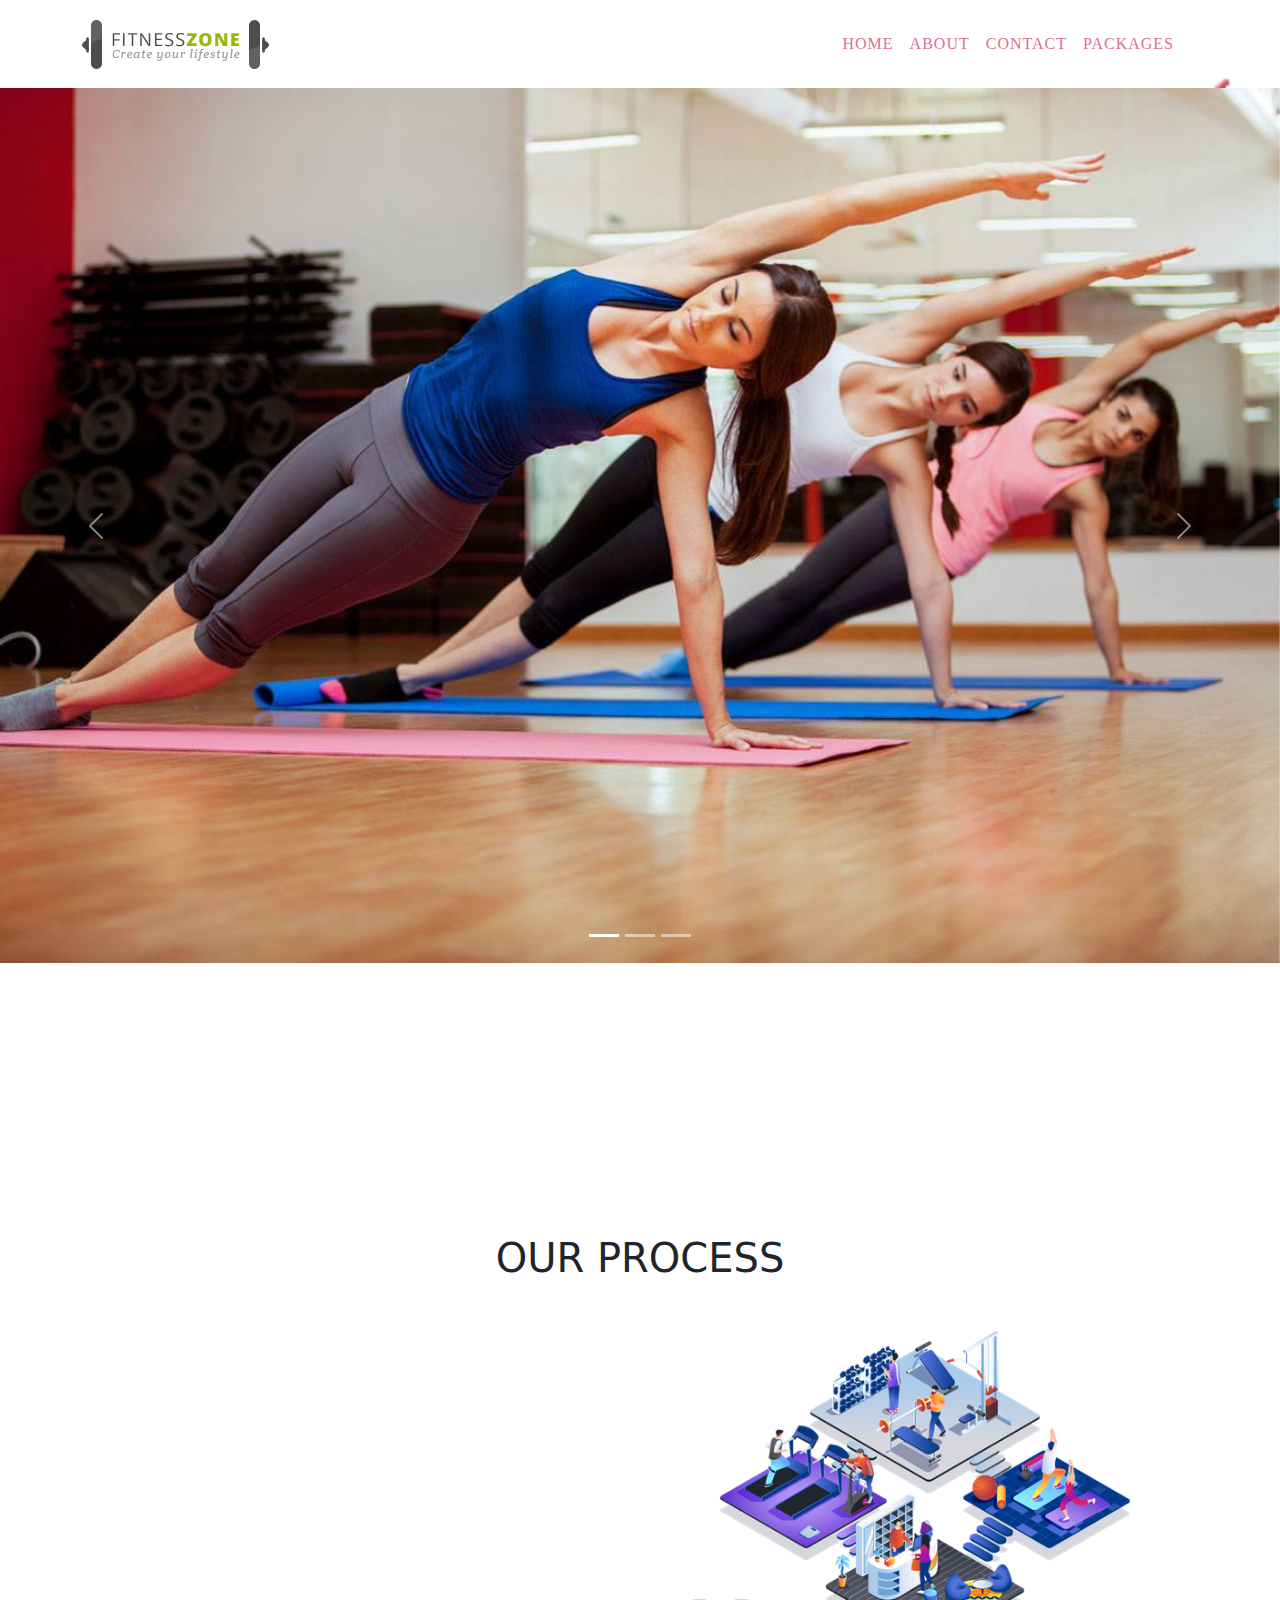
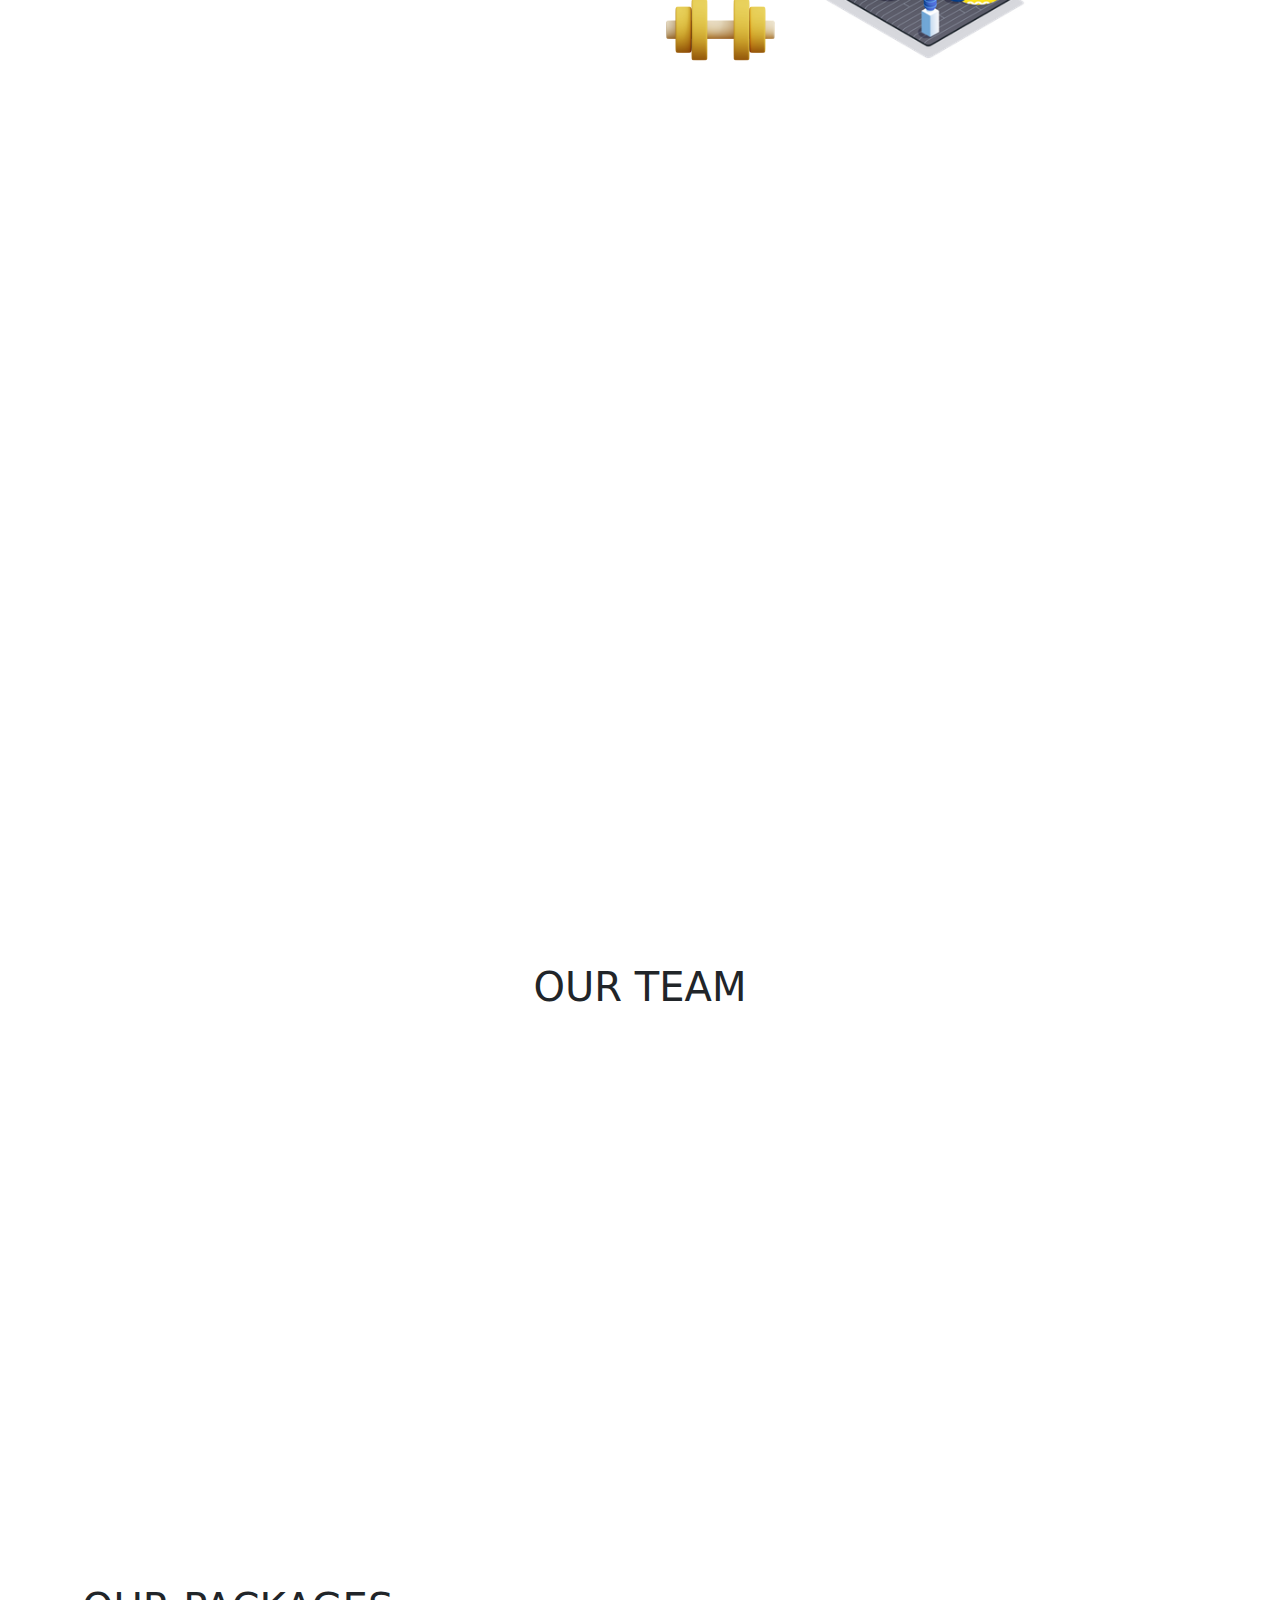
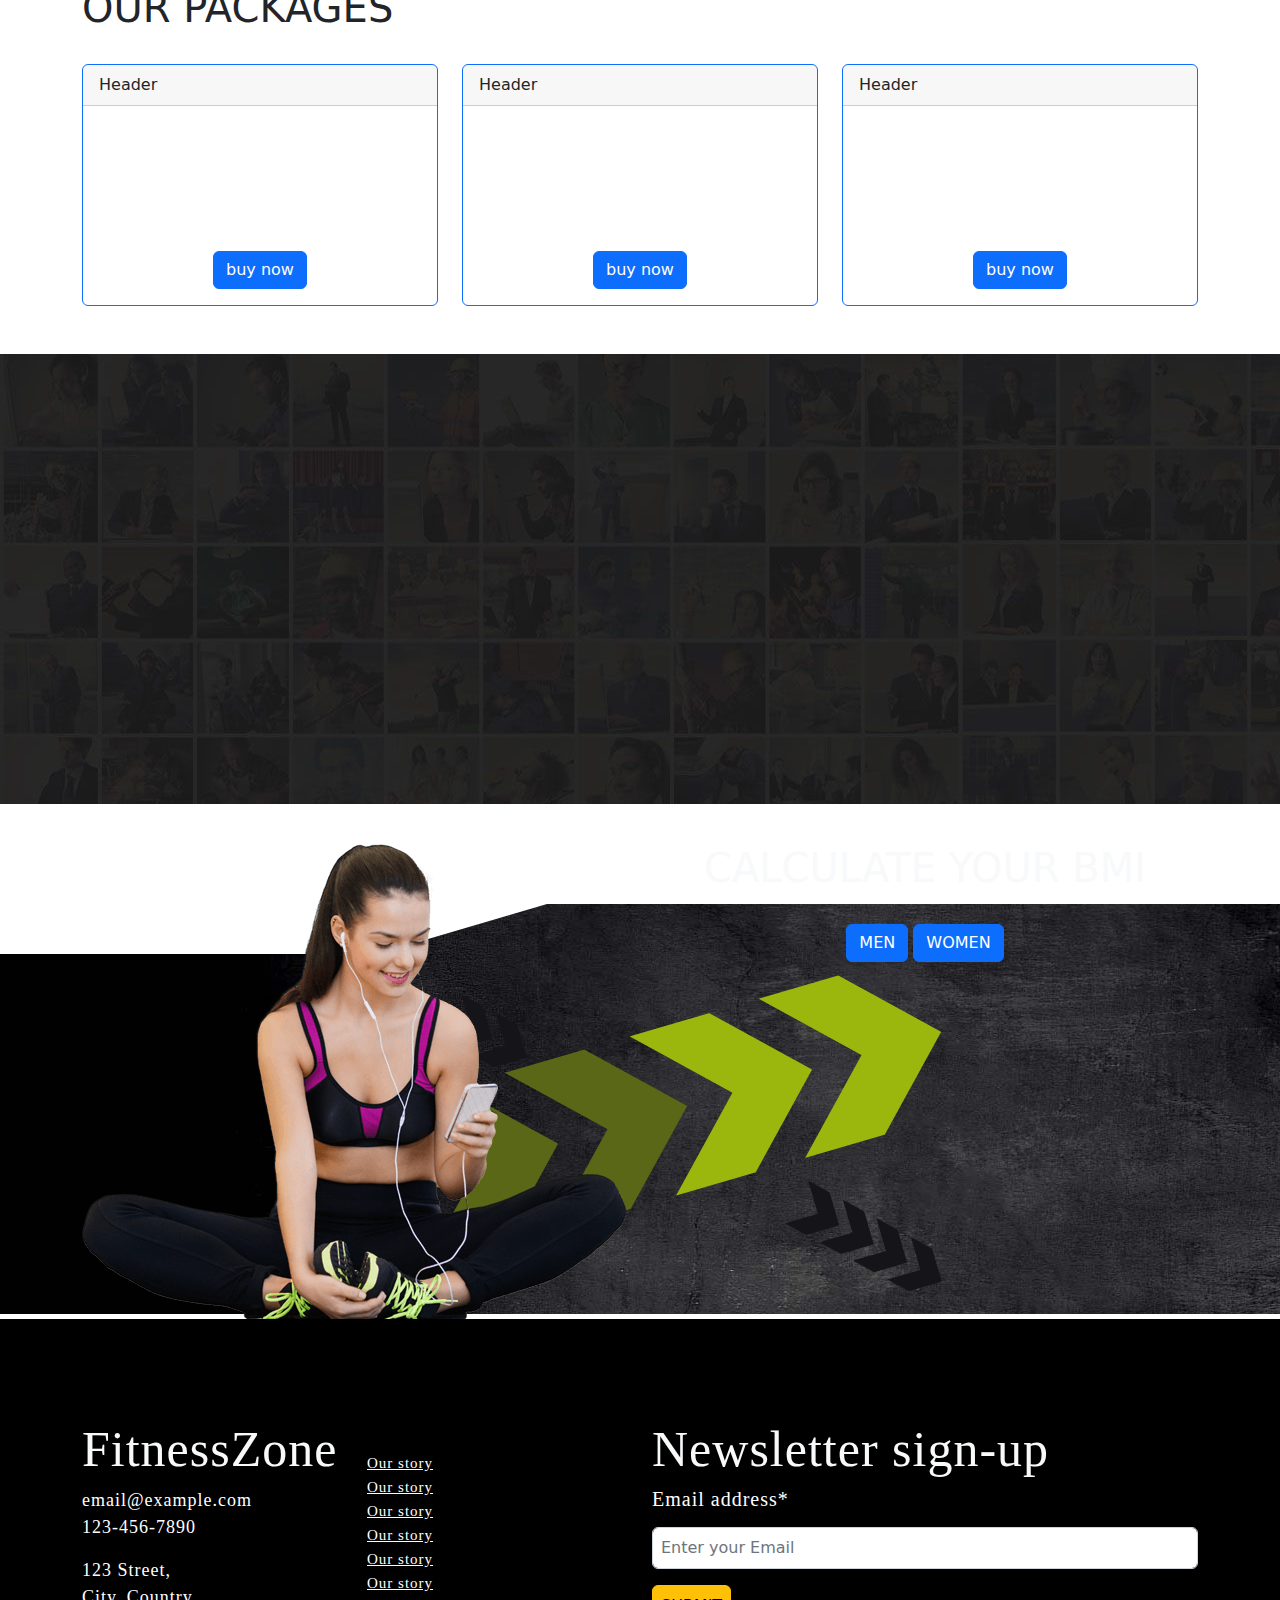
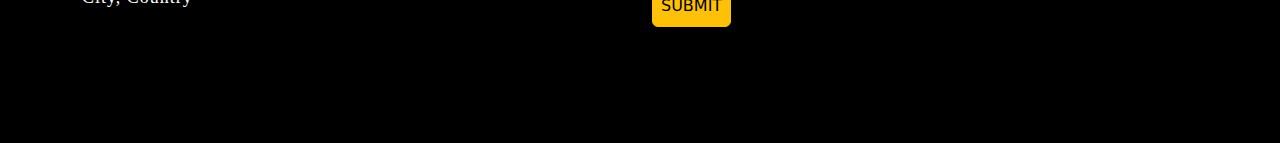
==== commit 9e3b3fc2: "new" ====
--- a/index.html
+++ b/index.html
@@ -39,7 +39,7 @@
   </nav>
 <!--navbar end-->
 <!-- wallpaper -->
-<div class="container-fluid">
+<div class="maim">
 <div id="carouselExampleIndicators" class="carousel slide" data-bs-ride="true">
     <div class="carousel-indicators">
       <button type="button" data-bs-target="#carouselExampleIndicators" data-bs-slide-to="0" class="active" aria-current="true" aria-label="Slide 1"></button>
--- a/style.css
+++ b/style.css
@@ -45,7 +45,7 @@
 }
 
 .ani{
-    width: 700px;
+   
     animation: sree 3s  infinite linear;
 }
 @keyframes sree{
@@ -175,4 +175,5 @@
     background-image: url('./assests/flying-rocket-3026705-2526651.png');
     background-size: cover;
     background-repeat: no-repeat;
+
 }